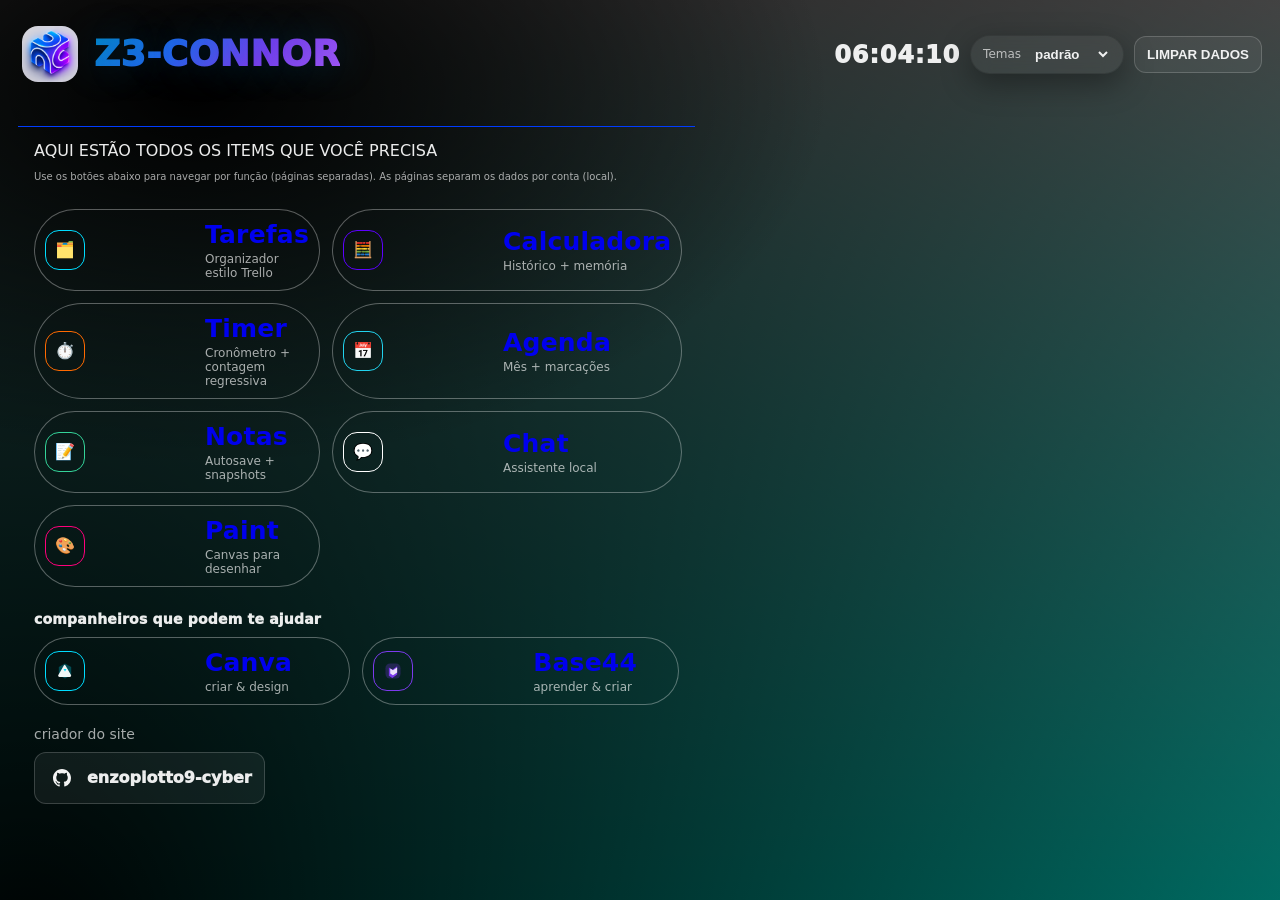
==== blackbox-dashboard-app/index.html @ d849d8f1 "foi adicionado uma logo mais que sera alterada e vai ser adicionado animações" ====
<!DOCTYPE html
<html lang="pt-BR">
  <head>
    <meta charset="UTF-8" />
    <meta name="viewport" content="width=device-width, initial-scale=1.0" />
    <meta name="color-scheme" content="dark light" />
<title>Z3-CONNOR</title>
    <style>
      :root{
        --bg0:#070A12;
        --bg1:#0B1630;
        --text: rgba(255, 255, 255, 0.92);
        --muted: rgba(255, 255, 255, 0.65);
        --shadow: 0 18px 60px rgba(0,0,0,.55);
        --shadow2: 0 10px 30px rgba(0,0,0,.35);
        --radius:1px;
        --stroke: rgba(0, 0, 0, 0.14);
        --stroke2: rgba(255, 0, 0, 0.22);
        --good:#34d399;
        --warn:#fbbf24;
        --mono: ui-monospace, SFMono-Regular, Menlo, Monaco, Consolas, "Liberation Mono", "Courier New", monospace;
        --sans: ui-sans-serif, system-ui, -apple-system, Segoe UI, Roboto, Ubuntu, Cantarell, Noto Sans, Helvetica, Arial, "Apple Color Emoji","Segoe UI Emoji";
      }
      *{box-sizing:border-box}
      html,body{height:100%}
      body{
        margin:0;
        font-family: var(--sans);
        color: var(--text);
        background:
          radial-gradient(1200px 700px at 20% 10%, rgba(0, 8, 255, 0.515), transparent 60%),
          radial-gradient(900px 600px at 85% 20%, rgba(255, 255, 255, 0.106), transparent 55%),
          radial-gradient(700px 500px at 70% 90%, rgba(51, 51, 51, 0.065), transparent 60%),
          linear-gradient(180deg, var(--bg0), var(--bg1));
        overflow-x:hidden;
      }
      body[data-theme="aurora"]{
        background:
          radial-gradient(1100px 650px at 15% 10%, rgb(0, 0, 0), transparent 58%),
          radial-gradient(900px 540px at 90% 18%, rgba(0, 0, 0, 0), transparent 55%),
          radial-gradient(3000px 4000px at 2% 110%, rgb(0, 0, 0), transparent 100%),
          linear-gradient(180deg, rgba(32, 32, 32, 0.529), rgb(0, 255, 234));
      }
      body[data-theme="sunset"]{
        background:
          radial-gradient(1100px 650px at 18% 12%, rgba(69, 43, 25, 0), transparent 58%),
          radial-gradient(900px 540px at 88% 22%, rgba(124, 58, 237, 0), transparent 55%),
          radial-gradient(700px 460px at 60% 88%, rgba(0, 221, 255, 0), transparent 62%),
          linear-gradient(180deg, #00a2ff2c, #000000);
      }
      body[data-theme="midnight"]{
        background:
          radial-gradient(1100px 650px at 25% 8%, rgba(255, 179, 0, 0), transparent 58%),
          radial-gradient(900px 540px at 85% 20%, rgba(153, 0, 255, 0), transparent 55%),
          radial-gradient(700px 460px at 65% 88%, rgba(0, 255, 136, 0), transparent 62%),
          linear-gradient(180deg, #000000, #7700ff5c);
      }
      body[data-theme="mono"]{
        background:
          radial-gradient(1100px 650px at 15% 10%, rgba(255,255,255,.10), transparent 58%),
          radial-gradient(900px 540px at 90% 18%, rgba(255,255,255,.08), transparent 55%),
          radial-gradient(700px 460px at 70% 90%, rgba(255,255,255,.06), transparent 62%),
          linear-gradient(180deg, #05060A, #0A0B12);
      }

      .app{min-height:100vh;padding:22px 18px 40px}
      .topbar{max-width:1980px;margin:0 auto 16px;display:flex;align-items:center;justify-content:space-between;gap:14px}
.brand{display:flex;align-items:center;gap:12px}
      .logo{
        width:64px;height:64px;border-radius:20px;
        position:relative;overflow:hidden;
        background: rgba(255,255,255,0.06);
        border:1.5px solid rgba(56,189,248,0.3);
        box-shadow: 0 0 40px rgba(2,132,199,0.3), 0 0 80px rgba(124,58,237,0.15), inset 0 0 20px rgba(56,189,248,0.1);
        transform: translateZ(0);
        display:flex;
        align-items:center;
        justify-content:center;
        animation: logoPulse 4s ease-in-out infinite;
      }
      @keyframes logoPulse{
        0%,100%{box-shadow: 0 0 40px rgba(2,132,199,0.3), 0 0 80px rgba(124,58,237,0.15), inset 0 0 20px rgba(56,189,248,0.1);}
        50%{box-shadow: 0 0 60px rgba(2,132,199,0.5), 0 0 100px rgba(124,58,237,0.25), inset 0 0 30px rgba(56,189,248,0.15);}
      }

      .logo svg{display:block;}
.logo:after{display:none;}
      @keyframes spinGlow{to{transform:rotate(372deg)}}

      .brand h1{
        margin:0;
        font-size:36px;
        line-height:1.1;
        letter-spacing:.5px;
        font-weight:950;
        background:linear-gradient(135deg, #0284c7, #2563eb, #7c3aed, #a855f7);
        -webkit-background-clip:text;
        background-clip:text;
        color:transparent;
        text-shadow:0 0 40px rgba(2,132,199,0.3);
        animation: titleGlow 4s ease-in-out infinite;
      }
      @keyframes titleGlow{
        0%,100%{filter:drop-shadow(0 0 8px rgba(2,132,199,0.3));}
        50%{filter:drop-shadow(0 0 16px rgba(124,58,237,0.5));}
      }
      .brand p{margin:2px 0 0;font-size:16px;color:var(--muted);font-weight:500;letter-spacing:.3px}


      .controls{display:flex;gap:10px;align-items:center;flex-wrap:wrap;justify-content:flex-end}
      .pill{border:1px solid var(--stroke);background:rgba(255, 255, 255, 0.05);border-radius:999px;padding:10px 12px;box-shadow:var(--shadow2);backdrop-filter:blur(10px);display:flex;gap:10px;align-items:center}
      .pill label{font-size:12px;color:var(--muted)}
      select{background:transparent;border:none;color:var(--text);outline:none;font-weight:650}
      option{background:#0b0d16}

      .navGrid{max-width:121280px;margin:0 auto;display:grid;grid-template-columns:1.1fr .9fr;gap:14px}
      @media (max-width:980px){.navGrid{grid-template-columns:1fr}}

      .card{border-radius:var(--radius);background:transparent;border:none;box-shadow:none;backdrop-filter:none;overflow:hidden}
      .card .hd{padding:14px 300px 10px;border-bottom:1px solid rgb(0, 60, 255);background:transparent}
      .card .hd h2{margin:0;font-size:30px;letter-spacing:.25px;text-transform:uppercase;color:rgb(255, 255, 255);line-height:1}
#deviceClock{display:inline-block;transform:translateY(1px);font-size:24px;font-weight:1000;letter-spacing:.8px;}


#topbarRightClock{margin-left:auto;display:flex;align-items:center;gap:10px}

      .card .bd{padding:14px 16px 16px}

      .welcome{display:flex;flex-direction:column;gap:10px}
      .hero{
        font-size:28px;font-weight:950;letter-spacing:.2px;
        background:linear-gradient(135deg, rgb(4, 0, 255), rgba(34,211,238,.95), rgba(249,115,22,.85));
        -webkit-background-clip:text;background-clip:text;color:transparent;
        animation:floaty 6s ease-in-out infinite;
      }
      @keyframes floaty{0%,100%{transform:translateY(0)}50%{transform:translateY(-6px)}}

      .quickLinks{display:grid;grid-template-columns:repeat(2,1fr);gap:12px}
      @media (max-width:560px){.quickLinks{grid-template-columns:1fr}}
      .linkBtn{
        text-decoration:none;
        border-radius:100px;
        border:1px solid rgba(255, 255, 255, 0.329);
        background:linear-gradient(180deg, rgba(255, 255, 255, 0), rgba(255, 255, 255, 0));
        padding:10px 10px;
        display:flex;gap:120px;align-items:center;
        box-shadow:0 12px 40px rgba(0, 0, 0, 0);
      }
      /* Garante tamanho do bloco do ícone em todos os botões */
      .linkBtn .ico{
        width:40px;
        height:40px;
        border-radius:14px;
        display:flex;
        align-items:center;
        justify-content:center;
        flex:0 0 40px;
      }


      .linkBtn:nth-child(2){animation-delay:.05s}
      .linkBtn:nth-child(3){animation-delay:.10s}
      .linkBtn:nth-child(4){animation-delay:.15s}
      @keyframes enterUp{from{opacity:0;transform:translateY(8px)}to{opacity:1;transform:translateY(0)}}
      .linkBtn:hover{transform:translateY(-2px);border-color:rgb(0, 6, 255);background:rgba(0, 38, 255, 0.03)}
      .ico{width:40px;height:40px;border-radius:14px;border:1px solid rgba(255, 0, 0, 0);display:flex;align-items:center;justify-content:center;position:relative;overflow:hidden}
      .ico:after{content:"";position:absolute;inset:-40%;background:radial-gradient(circle at 60% 60%, rgba(255, 0, 0, 0), transparent 55%);transform:rotate(15deg)}
      .linkTxt{display:flex;flex-direction:column;gap:3px;position:relative}
      .linkTxt b{font-size:25px;letter-spacing:.2px}
      .linkTxt span{font-size:12px;color:var(--muted)}

      .userBox{display:flex;flex-direction:column;gap:10px}
      .row{display:flex;gap:10px;align-items:center;flex-wrap:wrap}
      input[type="text"], input[type="password"]{
        width:100%;max-width:340px;background:rgba(255, 0, 0, 0);border:1px solid rgb(255, 255, 255);border-radius:12px;padding:10px;color:var(--text);outline:none
      }
      .btn{cursor:pointer;border:1px solid rgba(255, 255, 255, 0.18);background:rgba(255,255,255,.06);color:var(--text);padding:10px 12px;border-radius:12px;font-weight:900;transition:transform .12s ease, background .2s ease, border-color .2s ease;user-select:none}
      .btn:hover{transform:translateY(-1px);border-color:rgb(255, 0, 0);background:rgba(255, 0, 0, 0.1)}
      .btn:active{transform:translateY(0) scale(.99)}

      .toast{position:fixed;right:18px;bottom:18px;padding:12px 14px;background:rgba(255, 255, 255, 0.55);border:1px solid rgba(255,255,255,.18);border-radius:14px;box-shadow:var(--shadow);backdrop-filter:blur(10px);color:var(--text);transform:translateY(12px);opacity:0;pointer-events:none;transition:opacity .2s ease, transform .2s ease;max-width:360px}
      .toast.show{opacity:1;transform:translateY(0)}
    </style>
  </head>
  <body>
    <div class="app">
        <div class="topbar">
          <div class="brand">
            <div class="logo" aria-hidden="true" style="overflow:visible;background:transparent;border:none;box-shadow:none;animation:none">
<img
src="./logo.png"
  alt="Logo"
  style="width:56px;height:56px;object-fit:contain;display:block;border-radius:16px"
/>
            </div>

          <div>
<h1>Z3-CONNOR</h1>
          </div>
        </div>
      <div class="controls" id="topbarRight">
            <div id="topbarRightClock" aria-label="Relógio do dispositivo">
              <span id="deviceClock">00:00:00</span>


            </div>
          <div class="pill">
            <label for="themeSel">Temas</label>
            <select id="themeSel" aria-label="Tema de fundo">

              <option value="aurora">padrão</option>
              <option value="sunset">dark</option>
              <option value="midnight">gotancity</option>
              <option value="mono">Mono</option>
            </select>
          </div>
          <button class="btn" id="btnResetAll" title="Limpa seus dados locais">LIMPAR DADOS</button>
        </div>
      </div>

      <div class="navGrid">
          <div class="card">
          <div class="hd"><h2></h2></div>
          <div class="bd welcome">

            <div class="head">AQUI ESTÃO TODOS OS ITEMS QUE VOCÊ PRECISA</div>
            <div style="color:var(--muted);font-size:10px;line-height:1.45">
              Use os botões abaixo para navegar por função (páginas separadas). As páginas separam os dados por conta (local).
            </div>
            <div class="quickLinks" style="margin-top:14px">
              <a class="linkBtn" href="./_pages/tarefas.html">
                <div class="ico" style="background:rgba(0, 221, 255, 0);border-color:rgb(0, 221, 255)">🗂️</div>
                <div class="linkTxt"><b>Tarefas</b><span>Organizador estilo Trello</span></div>
              </a>
              <a class="linkBtn" href="./_pages/calculadora.html">
                <div class="ico" style="background:rgba(124, 58, 237, 0);border-color:rgb(93, 0, 255)">🧮</div>
                <div class="linkTxt"><b>Calculadora</b><span>Histórico + memória</span></div>
              </a>
              <a class="linkBtn" href="./_pages/timer.html">
                <div class="ico" style="background:rgba(255, 106, 0, 0);border-color:rgb(255, 106, 0)">⏱️</div>
                <div class="linkTxt"><b>Timer</b><span>Cronômetro + contagem regressiva</span></div>
              </a>
              <a class="linkBtn" href="./_pages/agenda.html">
                <div class="ico" style="background:rgba(34, 211, 238, 0);border-color:rgb(34, 211, 238)">📅</div>
                <div class="linkTxt"><b>Agenda</b><span>Mês + marcações</span></div>
              </a>
              <a class="linkBtn" href="./_pages/notas.html">
                <div class="ico" style="background:rgba(52, 211, 153, 0);border-color:rgb(52, 211, 153)">📝</div>
                <div class="linkTxt"><b>Notas</b><span>Autosave + snapshots</span></div>
              </a>
              <a class="linkBtn" href="./_pages/chatbot.html">
                <div class="ico" style="background:rgba(255, 255, 255, 0);border-color:rgb(255, 255, 255)">💬</div>
                <div class="linkTxt"><b>Chat</b><span>Assistente local</span></div>
              </a>
              <a class="linkBtn" href="./_pages/paint.html">
                <div class="ico" style="background:rgba(255, 255, 255, 0);border-color:rgb(255, 0, 123)">🎨</div>
                <div class="linkTxt"><b>Paint</b><span>Canvas para desenhar</span></div>
              </a>
            </div>

            <div style="margin-top:14px">
              <div style="font-size:14px;font-weight:950;letter-spacing:.2px;margin:0 0 10px;">companheiros que podem te ajudar</div>
              <div class="quickLinks" style="margin-top:0">
                <a class="linkBtn" href="https://www.canva.com/" target="_blank" rel="noopener noreferrer">
                  <div class="ico" style="border-color:rgb(0, 221, 255)">
                    <svg viewBox="0 0 64 64" width="22" height="22" xmlns="http://www.w3.org/2000/svg" aria-hidden="true">
                      <path fill="rgba(0, 221, 255, 1)" d="M14 20l18-10 18 10v24L32 54 14 44V20z" opacity=".28"/>
                      <path fill="rgba(255,255,255,.95)" d="M32 14c-1.4 0-2.7.7-3.4 1.9l-16 27.7c-.7 1.2-.7 2.7 0 3.9.7 1.2 2 1.9 3.4 1.9h30c1.4 0 2.7-.7 3.4-1.9.7-1.2.7-2.7 0-3.9l-16-27.7c-.7-1.2-2-1.9-3.4-1.9z"/>
                      <path fill="rgba(0, 221, 255, 1)" d="M27.5 26.5h9l-4.5 7.2-4.5-7.2z"/>
                    </svg>
                  </div>
                  <div class="linkTxt"><b>Canva</b><span>criar & design</span></div>
                </a>

                <a class="linkBtn" href="https://base44.com/lp-pt?utm_source=google&utm_medium=cpc&utm_campaign=yt_base44_acq_br_pt_dt_intent_app-building_free_08-25^caf_app&experiment_id=^c5^^&gad_source=2&gad_campaignid=22895940127&gclid=Cj0KCQjwlLDQBhDjARIsAPlIefGYE0AvlxeYdsOg3mU6GVB8yCQOqizPs7P76o2G0hx8Fe546WVLC3EaAiAgEALw_wcB" target="_blank" rel="noopener noreferrer">
                  <div class="ico" style="border-color:rgb(124, 58, 237)">
                    <svg viewBox="0 0 64 64" width="22" height="22" xmlns="http://www.w3.org/2000/svg" aria-hidden="true">
                      <rect x="10" y="10" width="44" height="44" rx="14" fill="rgba(124,58,237,.25)"/>
                      <path fill="rgba(124, 58, 237, 1)" d="M20 42V22l10 6 14-10v24l-14 10-10-6z"/>
                      <path fill="rgba(255,255,255,.95)" d="M24 25v14l8 5 12-8V22l-12 8-8-5z" opacity=".9"/>
                    </svg>
                  </div>
                  <div class="linkTxt"><b>Base44</b><span>aprender & criar</span></div>
                </a>
              </div>
            </div>
          <div style="margin-top:1px"></div>
          <div style="color:var(--muted);font-size:14px;">criador do site</div>
            <div style="margin-top:0px;display:flex;align-items:center;gap:12px;flex-wrap:wrap;">
              <a class="btn" style="display:flex;align-items:center;gap:10px;text-decoration:none" href="https://github.com/enzopiotto9-cyber" target="_blank" rel="noopener noreferrer" aria-label="Visitar GitHub">
                <span style="display:inline-flex;align-items:center;justify-content:center;width:30px;height:30px;">
                  <svg viewBox="0 0 16 16" width="18" height="18" xmlns="http://www.w3.org/2000/svg" aria-hidden="true">
                    <path fill="rgba(255,255,255,.95)" d="M8 0C3.58 0 0 3.58 0 8c0 3.54 2.29 6.53 5.47 7.59.4.07.55-.17.55-.38 0-.19-.01-.82-.01-1.49-2.01.37-2.53-.49-2.69-.94-.09-.23-.48-.94-.82-1.13-.28-.15-.68-.52-.01-.53.63-.01 1.08.58 1.23.82.72 1.21 1.87.87 2.33.66.07-.52.28-.87.51-1.07-1.78-.2-3.64-.89-3.64-3.95 0-.87.31-1.59.82-2.15-.08-.2-.36-1.02.08-2.12 0 0 .67-.21 2.2.82.64-.18 1.32-.27 2-.27.68 0 1.36.09 2 .27 1.53-1.04 2.2-.82 2.2-.82.44 1.1.16 1.92.08 2.12.51.56.82 1.27.82 2.15 0 3.07-1.87 3.75-3.65 3.95.29.25.54.73.54 1.48 0 1.07-.01 1.93-.01 2.2 0 .21.15.46.55.38A8.012 8.012 0 0 0 16 8c0-4.42-3.58-8-8-8z"/>
                  </svg>
                </span>
                <span style="font-weight:950;">enzopiotto9-cyber</span>
              </a>
            </div>
          </div>
        </div>

        <!-- Removido: Conta (Privacidade) -->

      </div>



    </div>


    <div class="toast" id="toast"></div>

    <script>
      const $ = (sel, root=document) => root.querySelector(sel);
      const toastEl = $('#toast');
      function toast(msg, ms=1800){
        if(!toastEl) return;
        toastEl.textContent = msg;
        toastEl.classList.add('show');
        clearTimeout(toastEl._t);
        toastEl._t = setTimeout(()=>toastEl.classList.remove('show'), ms);
      }


      // existing app scripts

      const themeSel = $('#themeSel');
      function applyTheme(theme){
        document.body.dataset.theme = theme;
        try{ localStorage.setItem('bb_theme', theme); }catch{}
      }
      (function initTheme(){
        let t = 'aurora';
        try{ t = localStorage.getItem('bb_theme') || 'aurora'; }catch{}
        if(themeSel) themeSel.value = t;
        applyTheme(t);
      })();
      themeSel?.addEventListener('change', (e)=> applyTheme(e.target.value));

      // Removido: lógica de Conta (Privacidade)

      // Device clock (HH:MM:SS) - atualiza pelo relógio do dispositivo
      const deviceClockEl = $('#deviceClock');

      function pad2(n){return String(n).padStart(2,'0')}

      function renderDeviceClock(){
        if(!deviceClockEl) return;
        const d = new Date();
        const h = d.getHours();
        const m = d.getMinutes();
        const s = d.getSeconds();
        deviceClockEl.textContent = `${pad2(h)}:${pad2(m)}:${pad2(s)}`;
      }
      renderDeviceClock();
      setInterval(renderDeviceClock, 1000);

      // Reset all (mantido)
      $('#btnResetAll')?.addEventListener('click', ()=>{

        const ok = confirm('Resetar dados locais?');
        if(!ok) return;
        Object.keys(localStorage).forEach(k=>{
          if(k.startsWith('bb_')){
            try{ localStorage.removeItem(k);}catch{}
          }
        });
        toast('Reset completo.');
        setTimeout(()=>location.reload(), 700);
      });
    </script>
  </body>
</html>
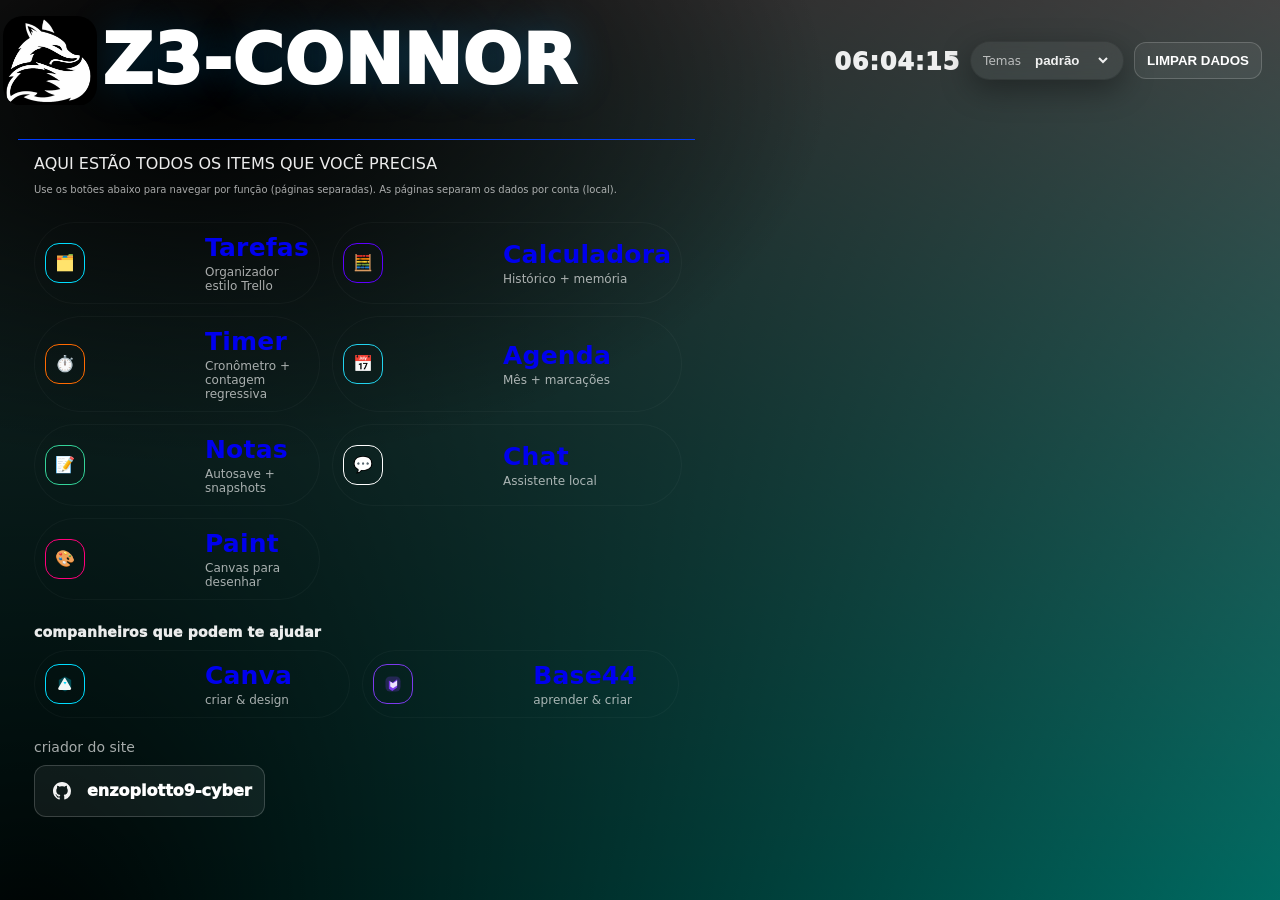
==== commit 17d2b3a9: "alterei o nome do site e a logo , tambem mudei algusmas coisas extras" ====
--- a/blackbox-dashboard-app/index.html
+++ b/blackbox-dashboard-app/index.html
@@ -64,8 +64,15 @@
       }
 
       .app{min-height:100vh;padding:22px 18px 40px}
-      .topbar{max-width:1980px;margin:0 auto 16px;display:flex;align-items:center;justify-content:space-between;gap:14px}
-.brand{display:flex;align-items:center;gap:12px}
+      .topbar{max-width:1980px;margin:0 auto 16px;display:grid;grid-template-columns:1fr auto 1fr;align-items:center;gap:14px}
+      .topbar > .brand{grid-column:1;justify-self:start}
+
+      .topbar > .controls{grid-column:3;justify-self:end}
+
+
+
+      .brand{display:flex;align-items:center;gap:20px}
+
       .logo{
         width:64px;height:64px;border-radius:20px;
         position:relative;overflow:hidden;
@@ -88,21 +95,31 @@
       @keyframes spinGlow{to{transform:rotate(372deg)}}
 
       .brand h1{
+        justify-self:center;
         margin:0;
-        font-size:36px;
+
+        /* cor sólida (troque #ffcc00 pelo valor desejado) */
+        background:none;
+        -webkit-background-clip: initial;
+        background-clip: initial;
+        color:#ff0000;
+
+        font-size:70px;
+
         line-height:1.1;
         letter-spacing:.5px;
         font-weight:950;
-        background:linear-gradient(135deg, #0284c7, #2563eb, #7c3aed, #a855f7);
-        -webkit-background-clip:text;
-        background-clip:text;
-        color:transparent;
-        text-shadow:0 0 40px rgba(2,132,199,0.3);
+
+        -webkit-background-clip: initial;
+        background-clip: initial;
+        color:#ffffff;
+
+        text-shadow:0 0 40px rgba(0, 170, 255, 0.254);
         animation: titleGlow 4s ease-in-out infinite;
       }
       @keyframes titleGlow{
-        0%,100%{filter:drop-shadow(0 0 8px rgba(2,132,199,0.3));}
-        50%{filter:drop-shadow(0 0 16px rgba(124,58,237,0.5));}
+        0%,100%{filter:drop-shadow(0 0 8px rgb(146, 146, 146));}
+        50%{filter:drop-shadow(0 0 16px rgba(0, 0, 0, 0.683));}
       }
       .brand p{margin:2px 0 0;font-size:16px;color:var(--muted);font-weight:500;letter-spacing:.3px}
 
@@ -140,7 +157,7 @@
       .linkBtn{
         text-decoration:none;
         border-radius:100px;
-        border:1px solid rgba(255, 255, 255, 0.329);
+        border:1px solid rgba(255, 255, 255, 0.035);
         background:linear-gradient(180deg, rgba(255, 255, 255, 0), rgba(255, 255, 255, 0));
         padding:10px 10px;
         display:flex;gap:120px;align-items:center;
@@ -174,7 +191,8 @@
       input[type="text"], input[type="password"]{
         width:100%;max-width:340px;background:rgba(255, 0, 0, 0);border:1px solid rgb(255, 255, 255);border-radius:12px;padding:10px;color:var(--text);outline:none
       }
-      .btn{cursor:pointer;border:1px solid rgba(255, 255, 255, 0.18);background:rgba(255,255,255,.06);color:var(--text);padding:10px 12px;border-radius:12px;font-weight:900;transition:transform .12s ease, background .2s ease, border-color .2s ease;user-select:none}
+      .btn{cursor:pointer;border:1px solid rgba(255, 255, 255, 0.18);background:rgba(255,255,255,.06);color:#ffffff;padding:10px 12px;border-radius:12px;font-weight:900;transition:transform .12s ease, background .2s ease, border-color .2s ease;user-select:none}
+
       .btn:hover{transform:translateY(-1px);border-color:rgb(255, 0, 0);background:rgba(255, 0, 0, 0.1)}
       .btn:active{transform:translateY(0) scale(.99)}
 
@@ -185,16 +203,20 @@
   <body>
     <div class="app">
         <div class="topbar">
-          <div class="brand">
-            <div class="logo" aria-hidden="true" style="overflow:visible;background:transparent;border:none;box-shadow:none;animation:none">
+          <div class="brand" style="justify-content:center;">
+
+            <div class="logo" aria-hidden="true" style="overflow:visible;background:transparent;border:none;box-shadow:none;animation:none;flex:0 0 auto;display:flex;align-items:center;justify-content:center">
+
+
+
+
 <img
-src="./logo.png"
+src="./logo2.jpg"
   alt="Logo"
-  style="width:56px;height:56px;object-fit:contain;display:block;border-radius:16px"
+  style="width:100px;height:90px;object-fit:contain;display:block;border-radius:20px"
 />
             </div>
-
-          <div>
+<div>
 <h1>Z3-CONNOR</h1>
           </div>
         </div>
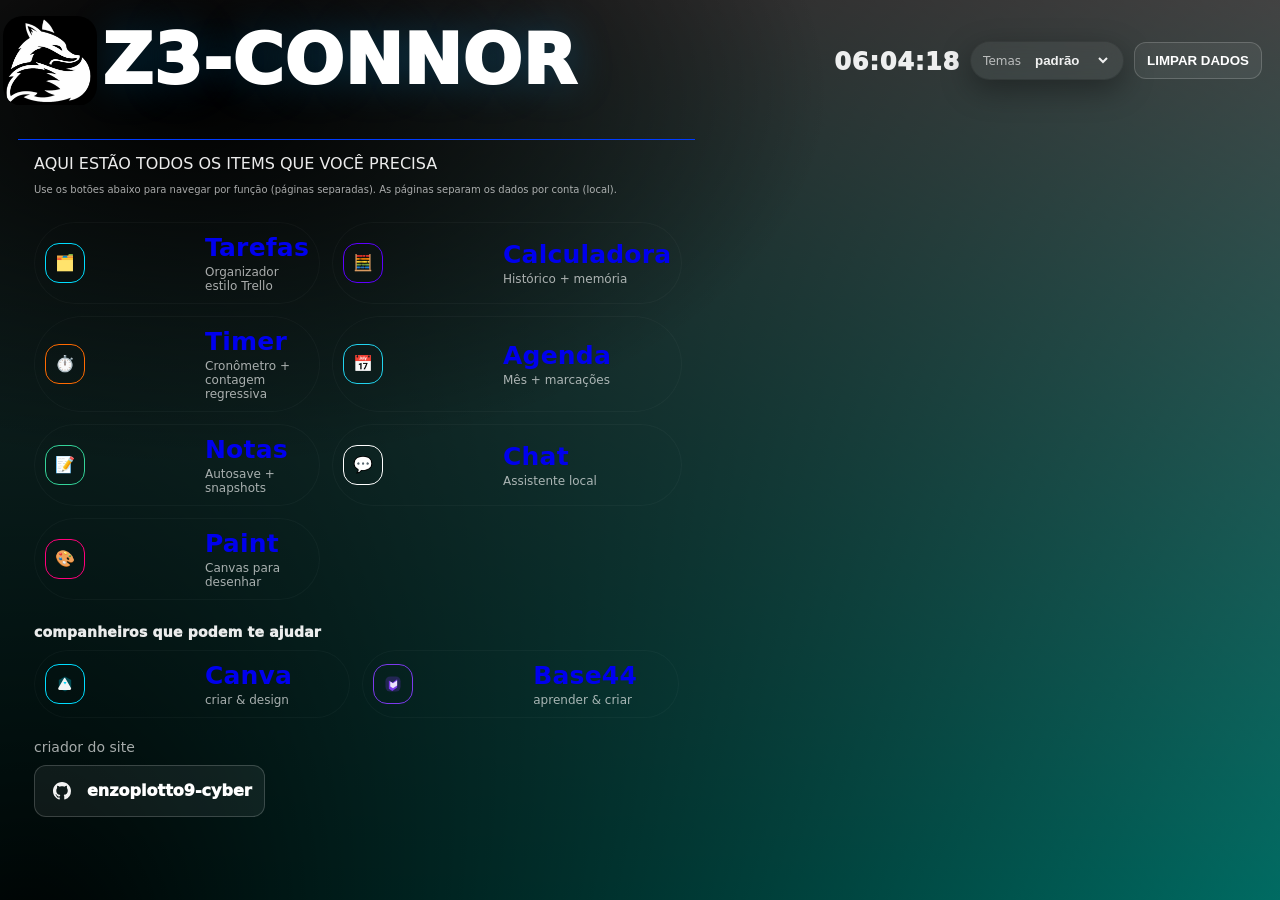
==== commit d7422d43: "mudanças do site e das paginas" ====
--- a/blackbox-dashboard-app/index.html
+++ b/blackbox-dashboard-app/index.html
@@ -15,7 +15,7 @@
         --shadow2: 0 10px 30px rgba(0,0,0,.35);
         --radius:1px;
         --stroke: rgba(0, 0, 0, 0.14);
-        --stroke2: rgba(255, 0, 0, 0.22);
+        --stroke2: rgb(255, 0, 0);
         --good:#34d399;
         --warn:#fbbf24;
         --mono: ui-monospace, SFMono-Regular, Menlo, Monaco, Consolas, "Liberation Mono", "Courier New", monospace;
@@ -63,7 +63,15 @@
           linear-gradient(180deg, #05060A, #0A0B12);
       }
 
-      .app{min-height:100vh;padding:22px 18px 40px}
+      .app{min-height:100vh;padding:22px 18px 40px;position:relative}
+      .siteDesign{
+        width:100%;
+        max-width:1210px;
+        display:block;
+        margin:0 auto 14px;
+        border-radius:16px;
+        box-shadow: 0 18px 60px rgba(0,0,0,.25);
+      }
       .topbar{max-width:1980px;margin:0 auto 16px;display:grid;grid-template-columns:1fr auto 1fr;align-items:center;gap:14px}
       .topbar > .brand{grid-column:1;justify-self:start}
 
@@ -179,7 +187,21 @@
       .linkBtn:nth-child(3){animation-delay:.10s}
       .linkBtn:nth-child(4){animation-delay:.15s}
       @keyframes enterUp{from{opacity:0;transform:translateY(8px)}to{opacity:1;transform:translateY(0)}}
-      .linkBtn:hover{transform:translateY(-2px);border-color:rgb(0, 6, 255);background:rgba(0, 38, 255, 0.03)}
+      .linkBtn{
+        transform: translateZ(0);
+        transition: transform .16s ease, border-color .2s ease, background .2s ease, box-shadow .2s ease;
+        transform-origin: center;
+      }
+      .linkBtn:hover{
+        transform: translateY(-2px) scale(1.06);
+        border-color:rgb(0, 6, 255);
+        background:rgba(0, 38, 255, 0.03);
+        box-shadow: 0 18px 60px rgba(0, 6, 255, 0.12);
+      }
+      .linkBtn:focus-visible{
+        outline: 2px solid rgba(0, 221, 255, 0.85);
+        outline-offset: 4px;
+      }
       .ico{width:40px;height:40px;border-radius:14px;border:1px solid rgba(255, 0, 0, 0);display:flex;align-items:center;justify-content:center;position:relative;overflow:hidden}
       .ico:after{content:"";position:absolute;inset:-40%;background:radial-gradient(circle at 60% 60%, rgba(255, 0, 0, 0), transparent 55%);transform:rotate(15deg)}
       .linkTxt{display:flex;flex-direction:column;gap:3px;position:relative}
@@ -202,6 +224,8 @@
   </head>
   <body>
     <div class="app">
+      <img
+      />
         <div class="topbar">
           <div class="brand" style="justify-content:center;">
 
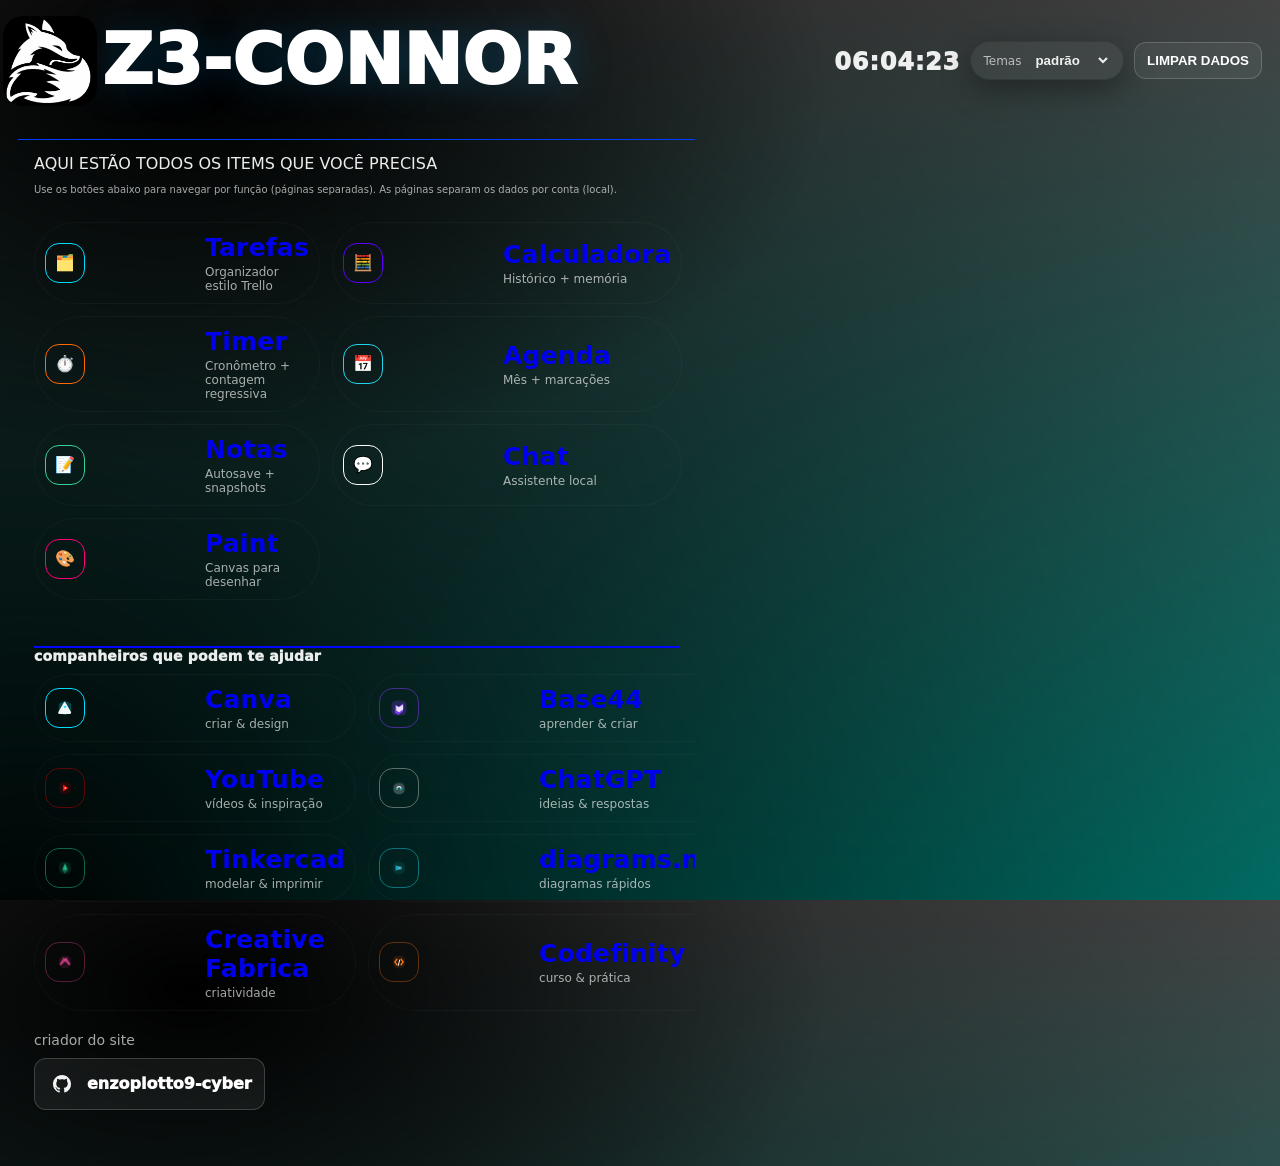
==== commit 3f0ee230: "adiçionei sites de outras empresas para ajudar os usuarios" ====
--- a/blackbox-dashboard-app/index.html
+++ b/blackbox-dashboard-app/index.html
@@ -85,7 +85,7 @@
         width:64px;height:64px;border-radius:20px;
         position:relative;overflow:hidden;
         background: rgba(255,255,255,0.06);
-        border:1.5px solid rgba(56,189,248,0.3);
+        border:1.5px solid rgba(248, 56, 56, 0.3);
         box-shadow: 0 0 40px rgba(2,132,199,0.3), 0 0 80px rgba(124,58,237,0.15), inset 0 0 20px rgba(56,189,248,0.1);
         transform: translateZ(0);
         display:flex;
@@ -305,8 +305,12 @@
             </div>
 
             <div style="margin-top:14px">
-              <div style="font-size:14px;font-weight:950;letter-spacing:.2px;margin:0 0 10px;">companheiros que podem te ajudar</div>
+<div style="font-size:14px;font-weight:950;letter-spacing:.2px;margin:0 0 10px;">
+<span style="display:block;border-bottom:2px solid rgb(0, 6, 255);padding-bottom:6px;">&nbsp;</span>
+<div class="head" style="margin:0;">companheiros que podem te ajudar</div>
+              </div>
               <div class="quickLinks" style="margin-top:0">
+
                 <a class="linkBtn" href="https://www.canva.com/" target="_blank" rel="noopener noreferrer">
                   <div class="ico" style="border-color:rgb(0, 221, 255)">
                     <svg viewBox="0 0 64 64" width="22" height="22" xmlns="http://www.w3.org/2000/svg" aria-hidden="true">
@@ -318,8 +322,8 @@
                   <div class="linkTxt"><b>Canva</b><span>criar & design</span></div>
                 </a>
 
-                <a class="linkBtn" href="https://base44.com/lp-pt?utm_source=google&utm_medium=cpc&utm_campaign=yt_base44_acq_br_pt_dt_intent_app-building_free_08-25^caf_app&experiment_id=^c5^^&gad_source=2&gad_campaignid=22895940127&gclid=Cj0KCQjwlLDQBhDjARIsAPlIefGYE0AvlxeYdsOg3mU6GVB8yCQOqizPs7P76o2G0hx8Fe546WVLC3EaAiAgEALw_wcB" target="_blank" rel="noopener noreferrer">
-                  <div class="ico" style="border-color:rgb(124, 58, 237)">
+                <a class="linkBtn" href="https://base44.com/" target="_blank" rel="noopener noreferrer">
+                  <div class="ico" style="border-color:rgba(124,58,237,.55)">
                     <svg viewBox="0 0 64 64" width="22" height="22" xmlns="http://www.w3.org/2000/svg" aria-hidden="true">
                       <rect x="10" y="10" width="44" height="44" rx="14" fill="rgba(124,58,237,.25)"/>
                       <path fill="rgba(124, 58, 237, 1)" d="M20 42V22l10 6 14-10v24l-14 10-10-6z"/>
@@ -328,6 +332,76 @@
                   </div>
                   <div class="linkTxt"><b>Base44</b><span>aprender & criar</span></div>
                 </a>
+
+                <a class="linkBtn" href="https://www.youtube.com/" target="_blank" rel="noopener noreferrer">
+                  <div class="ico" style="border-color:rgba(255,0,0,.35)">
+                    <svg viewBox="0 0 64 64" width="22" height="22" xmlns="http://www.w3.org/2000/svg" aria-hidden="true">
+                      <rect x="14" y="14" width="36" height="36" rx="14" fill="rgba(255,0,0,.12)"/>
+                      <path d="M26 22v20l16-10-16-10z" fill="rgba(255,0,0,1)"/>
+                      <path d="M31 28v8l6-4-6-4z" fill="rgba(255,255,255,.95)" opacity=".9"/>
+                    </svg>
+                  </div>
+                  <div class="linkTxt"><b>YouTube</b><span>vídeos & inspiração</span></div>
+                </a>
+
+                <a class="linkBtn" href="https://chatgpt.com/" target="_blank" rel="noopener noreferrer">
+                  <div class="ico" style="border-color:rgba(255,255,255,.35)">
+                    <svg viewBox="0 0 64 64" width="22" height="22" xmlns="http://www.w3.org/2000/svg" aria-hidden="true">
+                      <rect x="14" y="14" width="36" height="36" rx="14" fill="rgba(255,255,255,.06)"/>
+                      <path d="M32 18c-11 0-16 7-16 16s5 16 16 16 16-7 16-16-5-16-16-16z" fill="rgba(255,255,255,.18)"/>
+                      <path d="M26 31c2-2 3-3 6-3s4 1 6 3" stroke="rgba(255,255,255,.9)" stroke-width="3" fill="none" stroke-linecap="round"/>
+                      <circle cx="26.5" cy="34.5" r="2.8" fill="rgba(34,211,238,.95)"/>
+                      <circle cx="37.5" cy="34.5" r="2.8" fill="rgba(34,211,238,.95)"/>
+                    </svg>
+                  </div>
+                  <div class="linkTxt"><b>ChatGPT</b><span>ideias & respostas</span></div>
+                </a>
+
+                <a class="linkBtn" href="https://www.tinkercad.com/" target="_blank" rel="noopener noreferrer">
+                  <div class="ico" style="border-color:rgba(34,211,153,.45)">
+                    <svg viewBox="0 0 64 64" width="22" height="22" xmlns="http://www.w3.org/2000/svg" aria-hidden="true">
+                      <rect x="14" y="14" width="36" height="36" rx="14" fill="rgba(34,211,153,.10)"/>
+                      <path d="M22 38l10-22 10 22-10 10-10-10z" fill="rgba(34,211,153,1)" opacity=".35"/>
+                      <path d="M26 34l6-14 6 14-6 6-6-6z" fill="rgba(34,211,153,1)" opacity=".75"/>
+                    </svg>
+                  </div>
+                  <div class="linkTxt"><b>Tinkercad</b><span>modelar & imprimir</span></div>
+                </a>
+
+                <a class="linkBtn" href="https://app.diagrams.net/" target="_blank" rel="noopener noreferrer">
+                  <div class="ico" style="border-color:rgba(34,211,238,.45)">
+                    <svg viewBox="0 0 64 64" width="22" height="22" xmlns="http://www.w3.org/2000/svg" aria-hidden="true">
+                      <rect x="14" y="14" width="36" height="36" rx="14" fill="rgba(34,211,238,.10)"/>
+                      <path d="M22 40V24l20 8-20 8z" fill="rgba(34,211,238,1)" opacity=".7"/>
+                      <path d="M30 26h10v12H30z" fill="rgba(255,255,255,.2)"/>
+                    </svg>
+                  </div>
+                  <div class="linkTxt"><b>diagrams.net</b><span>diagramas rápidos</span></div>
+                </a>
+
+                <a class="linkBtn" href="https://studio.creativefabrica.com/" target="_blank" rel="noopener noreferrer">
+                  <div class="ico" style="border-color:rgba(236,72,153,.35)">
+                    <svg viewBox="0 0 64 64" width="22" height="22" xmlns="http://www.w3.org/2000/svg" aria-hidden="true">
+                      <rect x="14" y="14" width="36" height="36" rx="14" fill="rgba(236,72,153,.12)"/>
+                      <path d="M28 18l8 8-16 16-4-4 12-20z" fill="rgba(236,72,153,1)" opacity=".7"/>
+                      <path d="M36 18l-8 8 16 16 4-4-12-20z" fill="rgba(236,72,153,1)" opacity=".7"/>
+                    </svg>
+                  </div>
+                  <div class="linkTxt"><b>Creative Fabrica</b><span>criatividade</span></div>
+                </a>
+
+                <a class="linkBtn" href="https://codefinity.com/" target="_blank" rel="noopener noreferrer">
+                  <div class="ico" style="border-color:rgba(249,115,22,.35)">
+                    <svg viewBox="0 0 64 64" width="22" height="22" xmlns="http://www.w3.org/2000/svg" aria-hidden="true">
+                      <rect x="14" y="14" width="36" height="36" rx="14" fill="rgba(249,115,22,.12)"/>
+                      <path d="M26 40l-6-8 6-8" stroke="rgba(249,115,22,1)" stroke-width="4" stroke-linecap="round" fill="none"/>
+                      <path d="M38 40l6-8-6-8" stroke="rgba(249,115,22,1)" stroke-width="4" stroke-linecap="round" fill="none"/>
+                      <path d="M34 26l-4 16" stroke="rgba(255,255,255,.9)" stroke-width="3" stroke-linecap="round"/>
+                    </svg>
+                  </div>
+                  <div class="linkTxt"><b>Codefinity</b><span>curso & prática</span></div>
+                </a>
+
               </div>
             </div>
           <div style="margin-top:1px"></div>
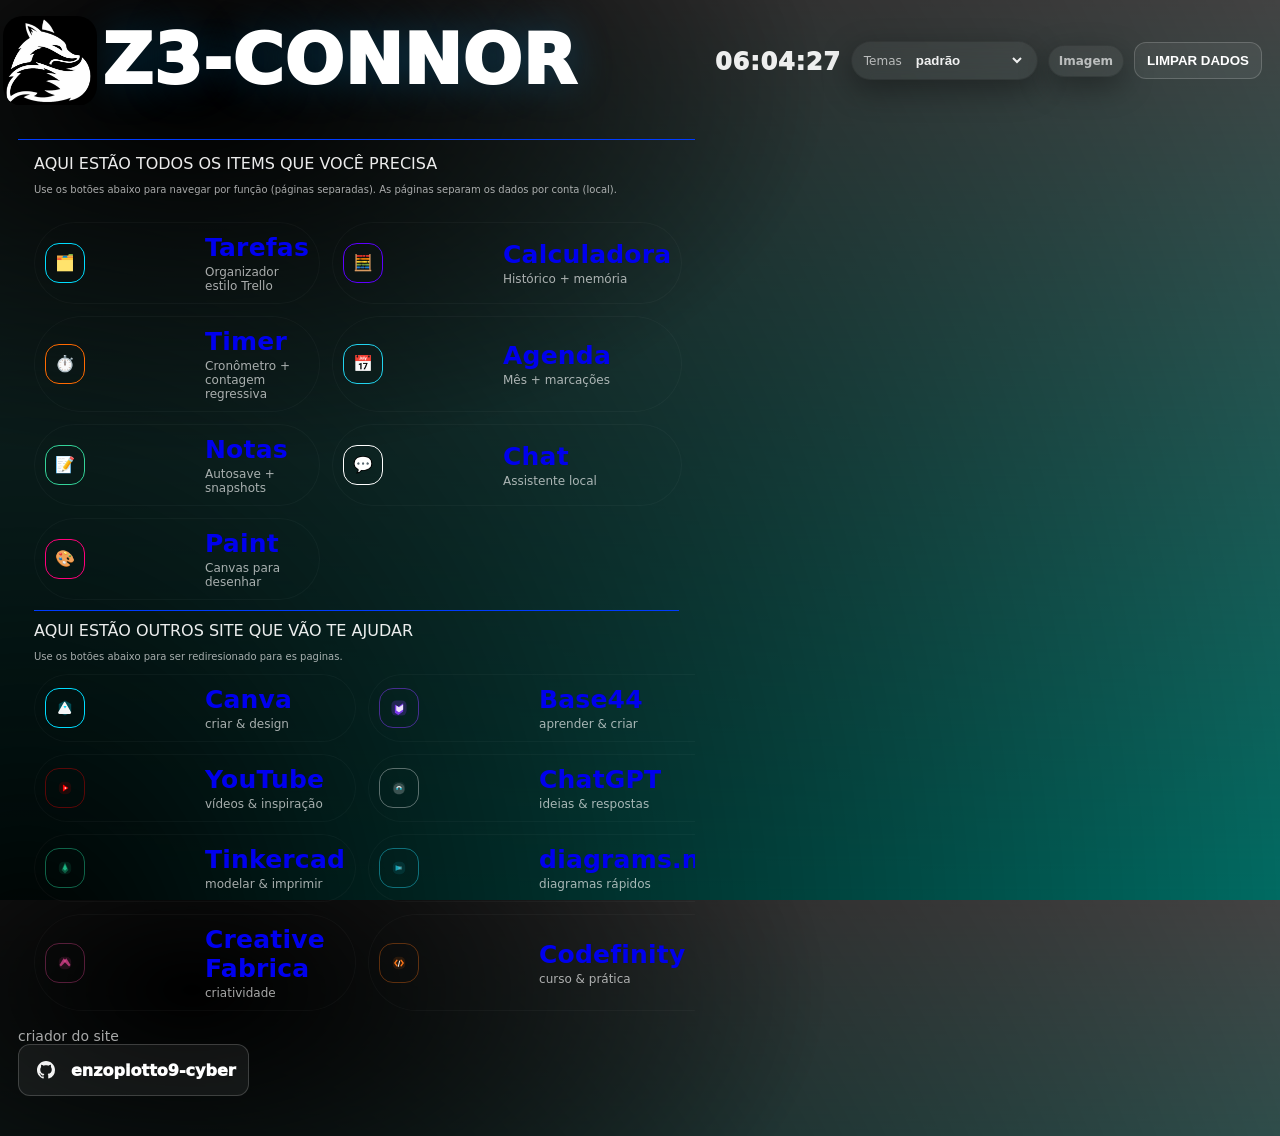
==== commit 08a8e5c5: "adição de animações e da opção meu tema com imagem" ====
--- a/blackbox-dashboard-app/index.html
+++ b/blackbox-dashboard-app/index.html
@@ -1,4 +1,5 @@
 <!DOCTYPE html
+<!-- Z3-CONNOR redesigned UI (glass + animated backgrounds) - preserve theme/clock/reset logic -->
 <html lang="pt-BR">
   <head>
     <meta charset="UTF-8" />
@@ -162,6 +163,15 @@
 
       .quickLinks{display:grid;grid-template-columns:repeat(2,1fr);gap:12px}
       @media (max-width:560px){.quickLinks{grid-template-columns:1fr}}
+
+      /* Visuais: entrada + animação de brilho ao longo do tempo */
+      @keyframes linkPulse{
+        0%,100%{ filter: drop-shadow(0 0 0 rgba(34,211,238,0)); }
+        50%{ filter: drop-shadow(0 0 18px rgba(34,211,238,.26)); }
+      }
+
+
+
       .linkBtn{
         text-decoration:none;
         border-radius:100px;
@@ -193,11 +203,15 @@
         transform-origin: center;
       }
       .linkBtn:hover{
-        transform: translateY(-2px) scale(1.06);
-        border-color:rgb(0, 6, 255);
-        background:rgba(0, 38, 255, 0.03);
-        box-shadow: 0 18px 60px rgba(0, 6, 255, 0.12);
-      }
+        transform: translateY(-4px) scale(1.08);
+        border-color:rgba(34,211,238,.78);
+        background: linear-gradient(180deg, rgba(34,211,238,.16), rgba(124,58,237,.08));
+        box-shadow:
+          0 24px 70px rgba(0, 6, 255, 0.26),
+          0 0 0 1px rgba(34,211,238,.34) inset,
+          0 0 22px rgba(34,211,238,.20);
+      }
+
       .linkBtn:focus-visible{
         outline: 2px solid rgba(0, 221, 255, 0.85);
         outline-offset: 4px;
@@ -258,8 +272,17 @@
               <option value="sunset">dark</option>
               <option value="midnight">gotancity</option>
               <option value="mono">Mono</option>
+              <option value="image">Minha imagem</option>
             </select>
           </div>
+
+          <div class="pill" style="padding:8px 10px;">
+            <label for="themeImage" style="font-size:12px;color:var(--muted);font-weight:700;cursor:pointer;">
+              Imagem
+            </label>
+            <input type="file" id="themeImage" accept="image/*" style="display:none" />
+          </div>
+
           <button class="btn" id="btnResetAll" title="Limpa seus dados locais">LIMPAR DADOS</button>
         </div>
       </div>
@@ -303,12 +326,12 @@
                 <div class="linkTxt"><b>Paint</b><span>Canvas para desenhar</span></div>
               </a>
             </div>
-
-            <div style="margin-top:14px">
-<div style="font-size:14px;font-weight:950;letter-spacing:.2px;margin:0 0 10px;">
-<span style="display:block;border-bottom:2px solid rgb(0, 6, 255);padding-bottom:6px;">&nbsp;</span>
-<div class="head" style="margin:0;">companheiros que podem te ajudar</div>
-              </div>
+            
+            <div class="head" style="border-top:1px solid rgb(0, 60, 255);padding-top:10px;">AQUI ESTÃO OUTROS SITE QUE VÃO TE AJUDAR</div>
+            <div style="color:var(--muted);font-size:10px;line-height:1.45">
+
+              Use os botões abaixo para ser rediresionado para es paginas.
+            </div>
               <div class="quickLinks" style="margin-top:0">
 
                 <a class="linkBtn" href="https://www.canva.com/" target="_blank" rel="noopener noreferrer">
@@ -444,20 +467,68 @@
 
       // existing app scripts
 
+
+
       const themeSel = $('#themeSel');
       function applyTheme(theme){
+        if(theme === 'image') return;
         document.body.dataset.theme = theme;
         try{ localStorage.setItem('bb_theme', theme); }catch{}
       }
+
+      function applyImageTheme(dataUrl){
+        // Guarda como background-image no CSS inline via body.style
+        if(!dataUrl) return;
+        try{ localStorage.setItem('bb_theme_image', dataUrl); }catch{}
+        document.body.style.backgroundImage = `url(${dataUrl})`;
+        document.body.style.backgroundSize = 'cover';
+        document.body.style.backgroundPosition = 'center';
+        document.body.style.backgroundRepeat = 'no-repeat';
+        document.body.style.backgroundAttachment = 'fixed';
+      }
+
       (function initTheme(){
+
         let t = 'aurora';
+
         try{ t = localStorage.getItem('bb_theme') || 'aurora'; }catch{}
         if(themeSel) themeSel.value = t;
         applyTheme(t);
       })();
-      themeSel?.addEventListener('change', (e)=> applyTheme(e.target.value));
+      themeSel?.addEventListener('change', (e)=> {
+        const v = e.target.value;
+        if(v === 'image'){
+          // carrega a última imagem salva, se houver
+          try{
+            const d = localStorage.getItem('bb_theme_image');
+            if(d) applyImageTheme(d);
+          }catch{}
+          return;
+        }
+        // se mudou para tema normal, remove imagem aplicada inline
+        document.body.style.backgroundImage = '';
+        document.body.style.backgroundSize = '';
+        document.body.style.backgroundPosition = '';
+        document.body.style.backgroundRepeat = '';
+        document.body.style.backgroundAttachment = '';
+        applyTheme(v);
+      });
+
+      const themeImageInput = $('#themeImage');
+      themeImageInput?.addEventListener('change', async (e)=>{
+        const file = e.target.files && e.target.files[0];
+        if(!file) return;
+        const reader = new FileReader();
+        reader.onload = ()=>{
+          applyImageTheme(String(reader.result || ''));
+          // força o select na opção image
+          if(themeSel) themeSel.value = 'image';
+        };
+        reader.readAsDataURL(file);
+      });
 
       // Removido: lógica de Conta (Privacidade)
+
 
       // Device clock (HH:MM:SS) - atualiza pelo relógio do dispositivo
       const deviceClockEl = $('#deviceClock');
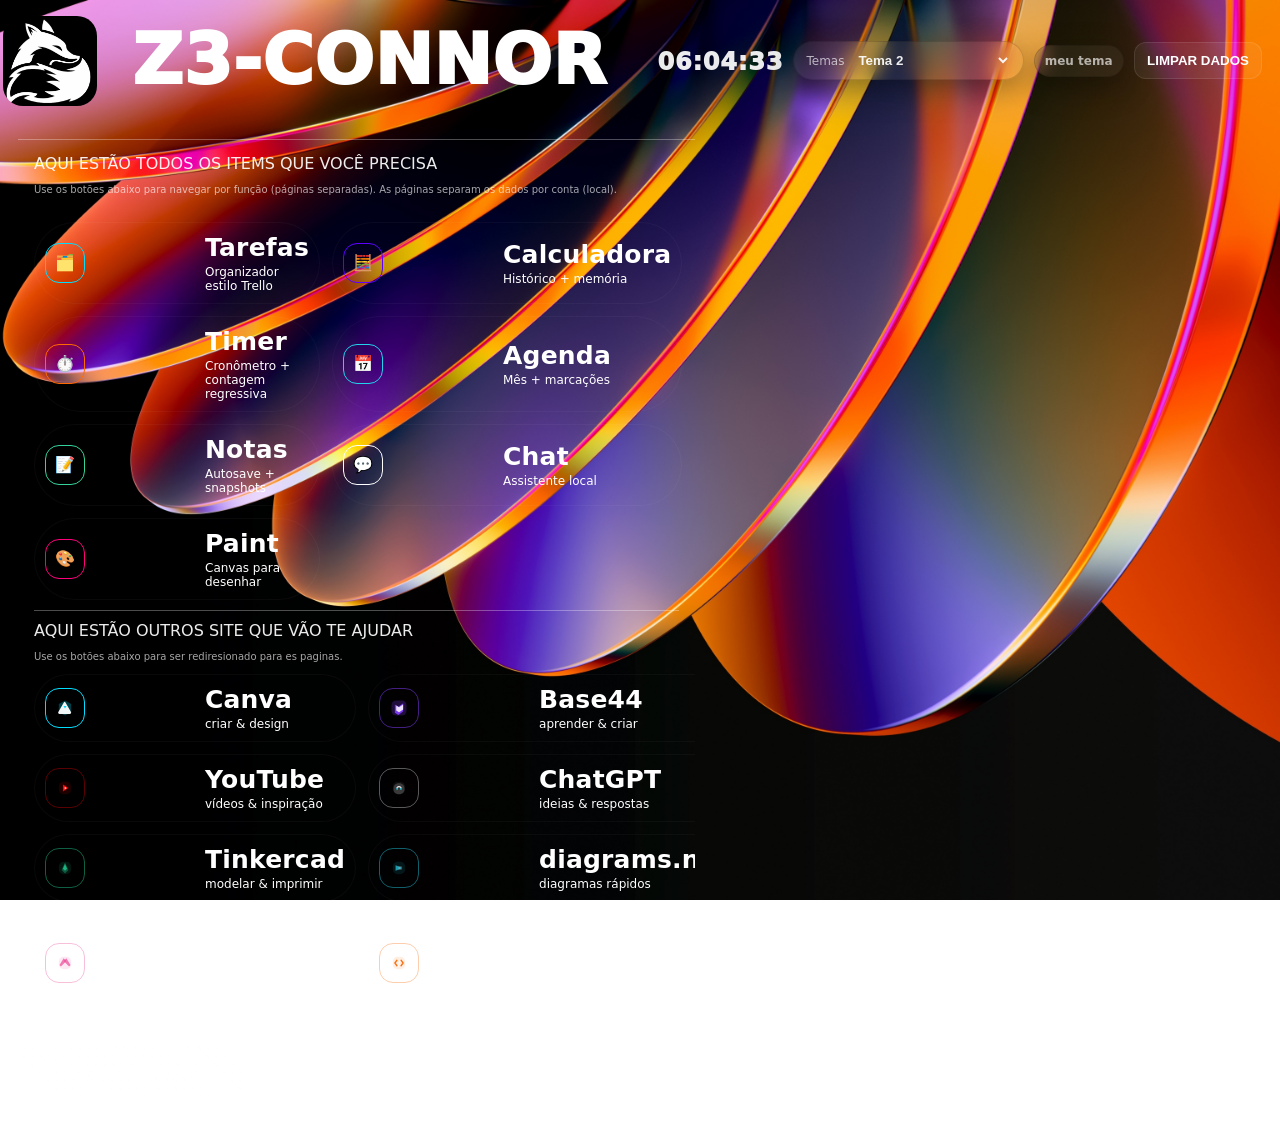
==== commit dd0bdab6: "adição de animações e da opção meu tema com imagem atualizado e corrijido" ====
--- a/blackbox-dashboard-app/index.html
+++ b/blackbox-dashboard-app/index.html
@@ -1,5 +1,5 @@
 <!DOCTYPE html
-<!-- Z3-CONNOR redesigned UI (glass + animated backgrounds) - preserve theme/clock/reset logic -->
+<-- Z3-CONNOR redesigned UI (glass + animated backgrounds) - preserve theme/clock/reset logic -->
 <html lang="pt-BR">
   <head>
     <meta charset="UTF-8" />
@@ -7,7 +7,7 @@
     <meta name="color-scheme" content="dark light" />
 <title>Z3-CONNOR</title>
     <style>
-      :root{
+:root{
         --bg0:#070A12;
         --bg1:#0B1630;
         --text: rgba(255, 255, 255, 0.92);
@@ -19,6 +19,7 @@
         --stroke2: rgb(255, 0, 0);
         --good:#34d399;
         --warn:#fbbf24;
+        --siteAccent: rgb(25, 0, 255);
         --mono: ui-monospace, SFMono-Regular, Menlo, Monaco, Consolas, "Liberation Mono", "Courier New", monospace;
         --sans: ui-sans-serif, system-ui, -apple-system, Segoe UI, Roboto, Ubuntu, Cantarell, Noto Sans, Helvetica, Arial, "Apple Color Emoji","Segoe UI Emoji";
       }
@@ -71,7 +72,7 @@
         display:block;
         margin:0 auto 14px;
         border-radius:16px;
-        box-shadow: 0 18px 60px rgba(0,0,0,.25);
+        box-shadow: 0 18px 60px rgba(106, 106, 106, 0.294);
       }
       .topbar{max-width:1980px;margin:0 auto 16px;display:grid;grid-template-columns:1fr auto 1fr;align-items:center;gap:14px}
       .topbar > .brand{grid-column:1;justify-self:start}
@@ -80,7 +81,7 @@
 
 
 
-      .brand{display:flex;align-items:center;gap:20px}
+      .brand{display:flex;align-items:center;gap:50px}
 
       .logo{
         width:64px;height:64px;border-radius:20px;
@@ -95,7 +96,7 @@
         animation: logoPulse 4s ease-in-out infinite;
       }
       @keyframes logoPulse{
-        0%,100%{box-shadow: 0 0 40px rgba(2,132,199,0.3), 0 0 80px rgba(124,58,237,0.15), inset 0 0 20px rgba(56,189,248,0.1);}
+        0%,100%{box-shadow: 0 0 40px rgba(0, 170, 255, 0.3), 0 0 80px rgba(124,58,237,0.15), inset 0 0 20px rgba(56,189,248,0.1);}
         50%{box-shadow: 0 0 60px rgba(2,132,199,0.5), 0 0 100px rgba(124,58,237,0.25), inset 0 0 30px rgba(56,189,248,0.15);}
       }
 
@@ -111,7 +112,7 @@
         background:none;
         -webkit-background-clip: initial;
         background-clip: initial;
-        color:#ff0000;
+        color:#ffffff;
 
         font-size:70px;
 
@@ -123,18 +124,20 @@
         background-clip: initial;
         color:#ffffff;
 
-        text-shadow:0 0 40px rgba(0, 170, 255, 0.254);
         animation: titleGlow 4s ease-in-out infinite;
       }
       @keyframes titleGlow{
-        0%,100%{filter:drop-shadow(0 0 8px rgb(146, 146, 146));}
-        50%{filter:drop-shadow(0 0 16px rgba(0, 0, 0, 0.683));}
+        0%{text-shadow:0 0 40px rgb(255, 0, 0), 0 0 80px rgba(255, 0, 0, 0.5);}
+        33%{text-shadow:0 0 40px rgb(0, 255, 13), 0 0 80px rgba(0, 255, 13, 0.5);}
+        66%{text-shadow:0 0 40px rgb(0, 21, 255), 0 0 80px rgba(0, 21, 255, 0.5);}
+        100%{text-shadow:0 0 40px rgb(255, 0, 0), 0 0 80px rgba(255, 0, 0, 0.5);}
       }
       .brand p{margin:2px 0 0;font-size:16px;color:var(--muted);font-weight:500;letter-spacing:.3px}
 
 
       .controls{display:flex;gap:10px;align-items:center;flex-wrap:wrap;justify-content:flex-end}
-      .pill{border:1px solid var(--stroke);background:rgba(255, 255, 255, 0.05);border-radius:999px;padding:10px 12px;box-shadow:var(--shadow2);backdrop-filter:blur(10px);display:flex;gap:10px;align-items:center}
+      .pill{border:1px solid var(--stroke);background:rgba(255, 255, 255, 0.05);border-radius:999px;padding:10px 12px;box-shadow:var(--shadow2);backdrop-filter:blur(10px);display:flex;gap:10px;align-items:center;transition:transform .16s ease, border-color .2s ease, background .2s ease, box-shadow .2s ease}
+      .pill:hover{transform:translateY(-2px);border-color:rgba(255,255,255,0.3);background:rgba(255,255,255,0.1);box-shadow:0 8px 30px rgba(0,0,0,0.5), 0 0 15px rgba(255,255,255,0.1)}
       .pill label{font-size:12px;color:var(--muted)}
       select{background:transparent;border:none;color:var(--text);outline:none;font-weight:650}
       option{background:#0b0d16}
@@ -143,7 +146,8 @@
       @media (max-width:980px){.navGrid{grid-template-columns:1fr}}
 
       .card{border-radius:var(--radius);background:transparent;border:none;box-shadow:none;backdrop-filter:none;overflow:hidden}
-      .card .hd{padding:14px 300px 10px;border-bottom:1px solid rgb(0, 60, 255);background:transparent}
+      .card .hd{padding:14px 300px 10px;border-bottom:1px solid rgba(255, 255, 255, 0.3);background:transparent}
+
       .card .hd h2{margin:0;font-size:30px;letter-spacing:.25px;text-transform:uppercase;color:rgb(255, 255, 255);line-height:1}
 #deviceClock{display:inline-block;transform:translateY(1px);font-size:24px;font-weight:1000;letter-spacing:.8px;}
 
@@ -204,12 +208,12 @@
       }
       .linkBtn:hover{
         transform: translateY(-4px) scale(1.08);
-        border-color:rgba(34,211,238,.78);
-        background: linear-gradient(180deg, rgba(34,211,238,.16), rgba(124,58,237,.08));
-        box-shadow:
-          0 24px 70px rgba(0, 6, 255, 0.26),
-          0 0 0 1px rgba(34,211,238,.34) inset,
-          0 0 22px rgba(34,211,238,.20);
+        border-color:rgba(255, 255, 255, 0.088);
+        background: linear-gradient(180deg, rgba(255, 255, 255, 0.05), rgba(255, 255, 255, 0.05));
+          box-shadow:
+          0 24px 70px rgba(0, 0, 0, 0.8),
+          0 0 0 1px rgba(255, 255, 255, 0) inset,
+          0 0 22px rgb(0, 0, 0);
       }
 
       .linkBtn:focus-visible{
@@ -219,18 +223,48 @@
       .ico{width:40px;height:40px;border-radius:14px;border:1px solid rgba(255, 0, 0, 0);display:flex;align-items:center;justify-content:center;position:relative;overflow:hidden}
       .ico:after{content:"";position:absolute;inset:-40%;background:radial-gradient(circle at 60% 60%, rgba(255, 0, 0, 0), transparent 55%);transform:rotate(15deg)}
       .linkTxt{display:flex;flex-direction:column;gap:3px;position:relative}
-      .linkTxt b{font-size:25px;letter-spacing:.2px}
-      .linkTxt span{font-size:12px;color:var(--muted)}
+      .linkTxt b{font-size:25px;letter-spacing:.2px;color:#ffffff}
+      .linkTxt span{font-size:12px;color:#ffffff}
+
 
       .userBox{display:flex;flex-direction:column;gap:10px}
       .row{display:flex;gap:10px;align-items:center;flex-wrap:wrap}
       input[type="text"], input[type="password"]{
         width:100%;max-width:340px;background:rgba(255, 0, 0, 0);border:1px solid rgb(255, 255, 255);border-radius:12px;padding:10px;color:var(--text);outline:none
       }
-      .btn{cursor:pointer;border:1px solid rgba(255, 255, 255, 0.18);background:rgba(255,255,255,.06);color:#ffffff;padding:10px 12px;border-radius:12px;font-weight:900;transition:transform .12s ease, background .2s ease, border-color .2s ease;user-select:none}
-
-      .btn:hover{transform:translateY(-1px);border-color:rgb(255, 0, 0);background:rgba(255, 0, 0, 0.1)}
+      .btn{cursor:pointer;border:1px solid rgba(255, 255, 255, 0.101);background:rgba(255,255,255,.06);color:#ffffff;padding:10px 12px;border-radius:12px;font-weight:900;transition:transform .12s ease, background .2s ease, border-color .2s ease;user-select:none}
+
+      /* RGB Animation for GitHub button only */
+      #btnResetAll + .btn, a.btn{animation:btnRGBGlow 2s ease-in-out infinite;position:relative;overflow:hidden}
+
+      @keyframes btnRGBGlow{
+        0%{box-shadow:0 0 5px rgba(255,0,0,0.5), 0 0 10px rgba(255,0,0,0.3), inset 0 0 5px rgba(255,0,0,0.1);border-color:rgba(255,0,0,0.5);}
+        33%{box-shadow:0 0 5px rgba(0,255,13,0.5), 0 0 10px rgba(0,255,13,0.3), inset 0 0 5px rgba(0,255,13,0.1);border-color:rgba(0,255,13,0.5);}
+        66%{box-shadow:0 0 5px rgba(0,21,255,0.5), 0 0 10px rgba(0,21,255,0.3), inset 0 0 5px rgba(0,21,255,0.1);border-color:rgba(0,21,255,0.5);}
+        100%{box-shadow:0 0 5px rgba(255,0,0,0.5), 0 0 10px rgba(255,0,0,0.3), inset 0 0 5px rgba(255,0,0,0.1);border-color:rgba(255,0,0,0.5);}
+      }
+
+      #btnResetAll + .btn::before, a.btn::before{content:'';position:absolute;top:-50%;left:-50%;width:200%;height:200%;background:linear-gradient(45deg, transparent 30%, rgba(255,255,255,0.05) 50%, transparent 70%);animation:btnShine 3s ease-in-out infinite;pointer-events:none;}
+
+      @keyframes btnShine{
+        0%{transform:translateX(-100%) rotate(45deg);}
+        50%{transform:translateX(100%) rotate(45deg);}
+        100%{transform:translateX(100%) rotate(45deg);}
+      }
+
+      .btn:hover{transform:translateY(-1px);border-color:rgba(0, 0, 0, 0);background:rgba(0, 0, 0, 0)}
       .btn:active{transform:translateY(0) scale(.99)}
+
+      /* Clean sweep animation overlay */
+      .cleanSweep{position:fixed;top:0;left:0;width:100%;height:100%;pointer-events:none;z-index:9999;overflow:hidden}
+      .cleanSweep::before{content:'';position:absolute;top:-100%;left:0;width:100%;height:200%;background:linear-gradient(180deg, transparent 0%, rgba(255,255,255,0.9) 40%, rgba(255,255,255,1) 50%, rgba(255,255,255,0.9) 60%, transparent 100%);animation:sweepDown 1.5s ease-in-out forwards}
+
+      @keyframes sweepDown{
+        0%{top:-100%;opacity:0}
+        30%{top:0;opacity:1}
+        70%{top:0;opacity:1}
+        100%{top:100%;opacity:0}
+      }
 
       .toast{position:fixed;right:18px;bottom:18px;padding:12px 14px;background:rgba(255, 255, 255, 0.55);border:1px solid rgba(255,255,255,.18);border-radius:14px;box-shadow:var(--shadow);backdrop-filter:blur(10px);color:var(--text);transform:translateY(12px);opacity:0;pointer-events:none;transition:opacity .2s ease, transform .2s ease;max-width:360px}
       .toast.show{opacity:1;transform:translateY(0)}
@@ -272,13 +306,23 @@
               <option value="sunset">dark</option>
               <option value="midnight">gotancity</option>
               <option value="mono">Mono</option>
-              <option value="image">Minha imagem</option>
+              <option value="./temas/tema1.jpg">Tema 1</option>
+              <option value="./temas/tema2a.jpg">Tema 2</option>
+              <option value="./temas/tema 2-4k.jpg">Tema 3</option>
+              <option value="./temas/tema3.jpg">Tema 4</option>
+              <option value="./temas/tema4.jpg">Tema 5</option>
+              <option value="./temas/tema5.jpg">Tema 6</option>
+              <option value="./temas/tema5.png">Tema 7</option>
+              <option value="./temas/tema6.png">Tema 8</option>
+              <option value="./temas/tema7.png">Tema 9</option>
+              <option value="custom">Minha imagem (tema)</option>
+
             </select>
           </div>
 
           <div class="pill" style="padding:8px 10px;">
             <label for="themeImage" style="font-size:12px;color:var(--muted);font-weight:700;cursor:pointer;">
-              Imagem
+              meu tema
             </label>
             <input type="file" id="themeImage" accept="image/*" style="display:none" />
           </div>
@@ -327,7 +371,7 @@
               </a>
             </div>
             
-            <div class="head" style="border-top:1px solid rgb(0, 60, 255);padding-top:10px;">AQUI ESTÃO OUTROS SITE QUE VÃO TE AJUDAR</div>
+            <div class="head" style="border-top:1px solid rgba(255, 255, 255, 0.3);padding-top:10px;">AQUI ESTÃO OUTROS SITE QUE VÃO TE AJUDAR</div>
             <div style="color:var(--muted);font-size:10px;line-height:1.45">
 
               Use os botões abaixo para ser rediresionado para es paginas.
@@ -471,10 +515,53 @@
 
       const themeSel = $('#themeSel');
       function applyTheme(theme){
-        if(theme === 'image') return;
+        // Se o usuário escolheu tema "custom", usa a imagem salva pelo input file
+        if(theme === 'custom' || theme === 'image'){
+          document.body.dataset.theme = 'custom';
+          try{ localStorage.setItem('bb_theme', 'custom'); }catch{}
+
+          const saved = (()=>{
+            try{ return localStorage.getItem('bb_theme_image'); }catch{ return null; }
+          })();
+          if(saved) applyImageTheme(saved);
+          return;
+        }
+
+        // Se o tema for um caminho de arquivo (ex: ./temas/tema1.jpg), aplica como background
+        if(theme && theme.startsWith('./')){
+          document.body.dataset.theme = 'file';
+          try{ localStorage.setItem('bb_theme', theme); }catch{}
+          
+          // Remove estilos inline anteriores
+          document.body.style.backgroundImage = '';
+          document.body.style.backgroundSize = '';
+          document.body.style.backgroundPosition = '';
+          document.body.style.backgroundRepeat = '';
+          document.body.style.backgroundAttachment = '';
+          
+          // Aplica a imagem do tema
+          document.body.style.backgroundImage = `url(${theme})`;
+          document.body.style.backgroundSize = 'cover';
+          document.body.style.backgroundPosition = 'center';
+          document.body.style.backgroundRepeat = 'no-repeat';
+          document.body.style.backgroundAttachment = 'fixed';
+          return;
+        }
+
+        // Tema normal (aurora, sunset, midnight, mono): garante que "file" não fique ativo.
         document.body.dataset.theme = theme;
+
+        // remove background-image inline
+        document.body.style.backgroundImage = '';
+        document.body.style.backgroundSize = '';
+        document.body.style.backgroundPosition = '';
+        document.body.style.backgroundRepeat = '';
+        document.body.style.backgroundAttachment = '';
+
         try{ localStorage.setItem('bb_theme', theme); }catch{}
       }
+
+
 
       function applyImageTheme(dataUrl){
         // Guarda como background-image no CSS inline via body.style
@@ -485,19 +572,52 @@
         document.body.style.backgroundPosition = 'center';
         document.body.style.backgroundRepeat = 'no-repeat';
         document.body.style.backgroundAttachment = 'fixed';
-      }
+
+        // garante que o tema `image` continue ativo ao navegar/voltar
+        document.body.dataset.theme = 'image';
+      }
+
+
+      // Auto-save: garante que a preferência de imagem persista ao recarregar
+// (mantido por compatibilidade) 
+      function persistImageThemeOnLoad(){}
 
       (function initTheme(){
 
-        let t = 'aurora';
-
-        try{ t = localStorage.getItem('bb_theme') || 'aurora'; }catch{}
-        if(themeSel) themeSel.value = t;
+
+        let t = './temas/tema2a.jpg';
+
+        try{ t = localStorage.getItem('bb_theme') || './temas/tema2a.jpg'; }catch{}
+        const themeSelEl = $('#themeSel');
+        if(themeSelEl) themeSelEl.value = t;
+
+        // Se o tema salvo for custom/image, reaplica a imagem salva
+        if(t === 'custom' || t === 'image'){
+          try{
+            const d = localStorage.getItem('bb_theme_image');
+            if(d){
+              applyImageTheme(d);
+            }
+          }catch{}
+
+          document.body.dataset.theme = 'custom';
+          try{ localStorage.setItem('bb_theme', 'custom'); }catch{}
+          return;
+        }
+
+        // Se o tema salvo for um caminho de arquivo, reaplica
+        if(t && t.startsWith('./')){
+          applyTheme(t);
+          return;
+        }
+
+        // Tema normal
         applyTheme(t);
       })();
+
       themeSel?.addEventListener('change', (e)=> {
         const v = e.target.value;
-        if(v === 'image'){
+        if(v === 'custom' || v === 'image'){
           // carrega a última imagem salva, se houver
           try{
             const d = localStorage.getItem('bb_theme_image');
@@ -505,26 +625,30 @@
           }catch{}
           return;
         }
-        // se mudou para tema normal, remove imagem aplicada inline
-        document.body.style.backgroundImage = '';
-        document.body.style.backgroundSize = '';
-        document.body.style.backgroundPosition = '';
-        document.body.style.backgroundRepeat = '';
-        document.body.style.backgroundAttachment = '';
+        // Para temas normais ou temas de arquivo, aplica o tema
         applyTheme(v);
       });
 
       const themeImageInput = $('#themeImage');
-      themeImageInput?.addEventListener('change', async (e)=>{
-        const file = e.target.files && e.target.files[0];
+      function persistImageTheme(file){
+        const STORAGE_KEY = 'bb_theme_image';
         if(!file) return;
         const reader = new FileReader();
         reader.onload = ()=>{
-          applyImageTheme(String(reader.result || ''));
-          // força o select na opção image
-          if(themeSel) themeSel.value = 'image';
+          const dataUrl = String(reader.result || '');
+          try{ localStorage.setItem(STORAGE_KEY, dataUrl); }catch{}
+          applyImageTheme(dataUrl);
+          // garante que o select fique no modo custom
+          if(themeSel) themeSel.value = 'custom';
         };
         reader.readAsDataURL(file);
+      }
+
+      themeImageInput?.addEventListener('change', async (e)=>{
+
+        const file = e.target.files && e.target.files[0];
+        if(!file) return;
+        persistImageTheme(file);
       });
 
       // Removido: lógica de Conta (Privacidade)
@@ -546,18 +670,30 @@
       renderDeviceClock();
       setInterval(renderDeviceClock, 1000);
 
-      // Reset all (mantido)
+      // Reset all with clean sweep animation
       $('#btnResetAll')?.addEventListener('click', ()=>{
 
         const ok = confirm('Resetar dados locais?');
         if(!ok) return;
+
+        // Create clean sweep overlay
+        const sweep = document.createElement('div');
+        sweep.className = 'cleanSweep';
+        document.body.appendChild(sweep);
+
+        // Clear data
         Object.keys(localStorage).forEach(k=>{
           if(k.startsWith('bb_')){
             try{ localStorage.removeItem(k);}catch{}
           }
         });
+
+        // Show toast and reload after animation
         toast('Reset completo.');
-        setTimeout(()=>location.reload(), 700);
+        setTimeout(()=>{
+          sweep.remove();
+          location.reload();
+        }, 1500);
       });
     </script>
   </body>
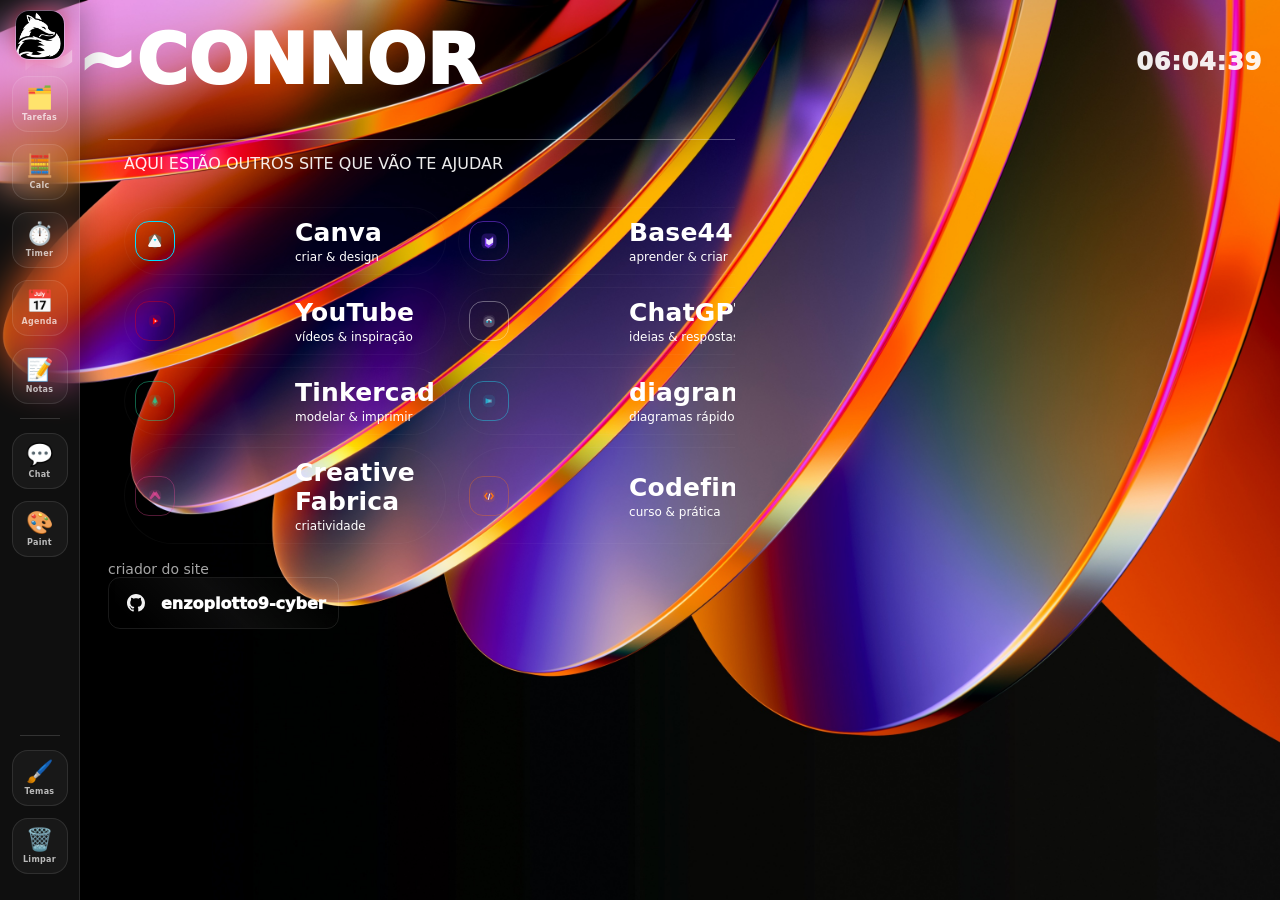
==== commit 351dd259: "adĩção barra de tarefas" ====
--- a/blackbox-dashboard-app/index.html
+++ b/blackbox-dashboard-app/index.html
@@ -107,30 +107,14 @@
       .brand h1{
         justify-self:center;
         margin:0;
-
-        /* cor sólida (troque #ffcc00 pelo valor desejado) */
         background:none;
         -webkit-background-clip: initial;
         background-clip: initial;
         color:#ffffff;
-
         font-size:70px;
-
         line-height:1.1;
         letter-spacing:.5px;
         font-weight:950;
-
-        -webkit-background-clip: initial;
-        background-clip: initial;
-        color:#ffffff;
-
-        animation: titleGlow 4s ease-in-out infinite;
-      }
-      @keyframes titleGlow{
-        0%{text-shadow:0 0 40px rgb(255, 0, 0), 0 0 80px rgba(255, 0, 0, 0.5);}
-        33%{text-shadow:0 0 40px rgb(0, 255, 13), 0 0 80px rgba(0, 255, 13, 0.5);}
-        66%{text-shadow:0 0 40px rgb(0, 21, 255), 0 0 80px rgba(0, 21, 255, 0.5);}
-        100%{text-shadow:0 0 40px rgb(255, 0, 0), 0 0 80px rgba(255, 0, 0, 0.5);}
       }
       .brand p{margin:2px 0 0;font-size:16px;color:var(--muted);font-weight:500;letter-spacing:.3px}
 
@@ -142,8 +126,27 @@
       select{background:transparent;border:none;color:var(--text);outline:none;font-weight:650}
       option{background:#0b0d16}
 
-      .navGrid{max-width:121280px;margin:0 auto;display:grid;grid-template-columns:1.1fr .9fr;gap:14px}
-      @media (max-width:980px){.navGrid{grid-template-columns:1fr}}
+      /* Sidebar Taskbar - Fixed left navigation */
+      .sidebar{position:fixed;left:0;top:0;width:80px;height:100vh;background:rgba(255,255,255,0.06);backdrop-filter:blur(20px);-webkit-backdrop-filter:blur(20px);border-right:1px solid rgba(255,255,255,0.1);display:flex;flex-direction:column;align-items:center;padding:10px 0 20px;z-index:1000;box-shadow:4px 0 30px rgba(0,0,0,0.3)}
+      .sidebarBtn{width:56px;height:56px;border-radius:16px;border:1px solid rgba(255,255,255,0.1);background:rgba(255,255,255,0.04);display:flex;flex-direction:column;align-items:center;justify-content:center;gap:4px;margin:6px 0;text-decoration:none;transition:all 0.2s ease;position:relative;cursor:pointer}
+      .sidebarBtn:hover{
+        background:rgba(255,255,255,0.12);
+        border-color:rgba(255,255,255,0.25);
+        transform:translateY(-4px) scale(1.08);
+        box-shadow:0 24px 70px rgba(0,0,0,0.8), 0 0 0 1px rgba(255,255,255,0) inset, 0 0 22px rgba(0,0,0,0.5);
+      }
+      .sidebarBtn.active{background:rgba(255,255,255,0.15);border-color:rgba(255,255,255,0.3);box-shadow:0 0 20px rgba(255,255,255,0.1)}
+      .sidebarBtn .sico{font-size:22px;line-height:1}
+      .sidebarBtn .slabel{font-size:8px;color:rgba(255,255,255,0.7);font-weight:600;letter-spacing:0.3px}
+      .sidebarDivider{width:40px;height:1px;background:rgba(255,255,255,0.15);margin:8px 0}
+
+      /* Page transition animation */
+      @keyframes pageFadeIn{from{opacity:0;transform:translateY(10px)}to{opacity:1;transform:translateY(0)}}
+      .pageTransition{animation:pageFadeIn 0.3s ease forwards}
+
+      .navGrid{max-width:121280px;margin:0 auto;margin-left:90px;display:grid;grid-template-columns:1.1fr .9fr;gap:14px}
+      @media (max-width:980px){.navGrid{grid-template-columns:1fr;margin-left:0}}
+      @media (max-width:768px){.sidebar{display:none}}
 
       .card{border-radius:var(--radius);background:transparent;border:none;box-shadow:none;backdrop-filter:none;overflow:hidden}
       .card .hd{padding:14px 300px 10px;border-bottom:1px solid rgba(255, 255, 255, 0.3);background:transparent}
@@ -232,7 +235,7 @@
       input[type="text"], input[type="password"]{
         width:100%;max-width:340px;background:rgba(255, 0, 0, 0);border:1px solid rgb(255, 255, 255);border-radius:12px;padding:10px;color:var(--text);outline:none
       }
-      .btn{cursor:pointer;border:1px solid rgba(255, 255, 255, 0.101);background:rgba(255,255,255,.06);color:#ffffff;padding:10px 12px;border-radius:12px;font-weight:900;transition:transform .12s ease, background .2s ease, border-color .2s ease;user-select:none}
+      .btn{cursor:pointer;border:1px solid rgba(255, 255, 255, 0.101);background:rgba(255, 255, 255, 0);color:#ffffff;padding:10px 12px;border-radius:12px;font-weight:900;transition:transform .12s ease, background .2s ease, border-color .2s ease;user-select:none}
 
       /* RGB Animation for GitHub button only */
       #btnResetAll + .btn, a.btn{animation:btnRGBGlow 2s ease-in-out infinite;position:relative;overflow:hidden}
@@ -252,7 +255,7 @@
         100%{transform:translateX(100%) rotate(45deg);}
       }
 
-      .btn:hover{transform:translateY(-1px);border-color:rgba(0, 0, 0, 0);background:rgba(0, 0, 0, 0)}
+      .btn:hover{transform:content: '\e819';(-10px);border-color:rgba(255, 255, 255, 0.09);background:rgba(255, 0, 0, 0)}
       .btn:active{transform:translateY(0) scale(.99)}
 
       /* Clean sweep animation overlay */
@@ -266,68 +269,93 @@
         100%{top:100%;opacity:0}
       }
 
-      .toast{position:fixed;right:18px;bottom:18px;padding:12px 14px;background:rgba(255, 255, 255, 0.55);border:1px solid rgba(255,255,255,.18);border-radius:14px;box-shadow:var(--shadow);backdrop-filter:blur(10px);color:var(--text);transform:translateY(12px);opacity:0;pointer-events:none;transition:opacity .2s ease, transform .2s ease;max-width:360px}
+      .toast{position:fixed;right:18px;bottom:18px;padding:12px 14px;background:rgba(128, 128, 128, 0.55);border:1px solid rgba(255,255,255,.18);border-radius:14px;box-shadow:var(--shadow);backdrop-filter:blur(10px);color:var(--text);transform:translateY(12px);opacity:0;pointer-events:none;transition:opacity .2s ease, transform .2s ease;max-width:360px}
       .toast.show{opacity:1;transform:translateY(0)}
     </style>
   </head>
   <body>
     <div class="app">
+      <!-- Sidebar Taskbar -->
+      <nav class="sidebar" aria-label="Barra de tarefas">
+        <!-- Logo no topo -->
+        <div style="width:50px;height:50px;margin-bottom:10px;overflow:hidden;border-radius:14px;border:1px solid rgba(255,255,255,0.15);box-shadow:0 0 15px rgba(255,0,0,0.3)">
+          <img src="./logo2.jpg" alt="Logo" style="width:100%;height:100%;object-fit:cover;display:block"/>
+        </div>
+
+        <!-- Botões das páginas -->
+        <a class="sidebarBtn" href="./_pages/tarefas.html" title="Tarefas">
+          <span class="sico">🗂️</span>
+          <span class="slabel">Tarefas</span>
+        </a>
+        <a class="sidebarBtn" href="./_pages/calculadora.html" title="Calculadora">
+          <span class="sico">🧮</span>
+          <span class="slabel">Calc</span>
+        </a>
+        <a class="sidebarBtn" href="./_pages/timer.html" title="Timer">
+          <span class="sico">⏱️</span>
+          <span class="slabel">Timer</span>
+        </a>
+        <a class="sidebarBtn" href="./_pages/agenda.html" title="Agenda">
+          <span class="sico">📅</span>
+          <span class="slabel">Agenda</span>
+        </a>
+        <a class="sidebarBtn" href="./_pages/notas.html" title="Notas">
+          <span class="sico">📝</span>
+          <span class="slabel">Notas</span>
+        </a>
+        <div class="sidebarDivider"></div>
+        <a class="sidebarBtn" href="./_pages/chatbot.html" title="Chat">
+          <span class="sico">💬</span>
+          <span class="slabel">Chat</span>
+        </a>
+        <a class="sidebarBtn" href="./_pages/paint.html" title="Paint">
+          <span class="sico">🎨</span>
+          <span class="slabel">Paint</span>
+        </a>
+
+        <!-- Parte inferior: Temas e Limpar -->
+        <div style="flex:1"></div>
+        <div class="sidebarDivider"></div>
+
+        <div class="sidebarBtn" title="Temas" style="cursor:pointer">
+          <span class="sico">🖌️</span>
+          <span class="slabel">Temas</span>
+          <select id="themeSelSidebar" style="position:absolute;inset:0;opacity:0;cursor:pointer;width:100%;height:100%" aria-label="Selecionar tema">
+            <option value="aurora">padrão</option>
+            <option value="sunset">dark</option>
+            <option value="midnight">gotancity</option>
+            <option value="mono">Mono</option>
+            <option value="./temas/tema1.jpg">Tema 1</option>
+            <option value="./temas/tema2a.jpg">Tema 2</option>
+            <option value="./temas/tema 2-4k.jpg">Tema 3</option>
+            <option value="./temas/tema3.jpg">Tema 4</option>
+            <option value="./temas/tema4.jpg">Tema 5</option>
+            <option value="./temas/tema5.jpg">Tema 6</option>
+            <option value="./temas/tema5.png">Tema 7</option>
+            <option value="./temas/tema6.png">Tema 8</option>
+            <option value="./temas/tema7.png">Tema 9</option>
+            <option value="custom">Minha imagem</option>
+          </select>
+        </div>
+
+        <div class="sidebarBtn" id="btnResetSidebar" title="Limpar dados" style="cursor:pointer">
+          <span class="sico">🗑️</span>
+          <span class="slabel">Limpar</span>
+        </div>
+      </nav>
+
       <img
       />
         <div class="topbar">
           <div class="brand" style="justify-content:center;">
-
-            <div class="logo" aria-hidden="true" style="overflow:visible;background:transparent;border:none;box-shadow:none;animation:none;flex:0 0 auto;display:flex;align-items:center;justify-content:center">
-
-
-
-
-<img
-src="./logo2.jpg"
-  alt="Logo"
-  style="width:100px;height:90px;object-fit:contain;display:block;border-radius:20px"
-/>
+            <div>
+              <h1>~~CONNOR</h1>
             </div>
-<div>
-<h1>Z3-CONNOR</h1>
-          </div>
         </div>
       <div class="controls" id="topbarRight">
             <div id="topbarRightClock" aria-label="Relógio do dispositivo">
               <span id="deviceClock">00:00:00</span>
-
-
             </div>
-          <div class="pill">
-            <label for="themeSel">Temas</label>
-            <select id="themeSel" aria-label="Tema de fundo">
-
-              <option value="aurora">padrão</option>
-              <option value="sunset">dark</option>
-              <option value="midnight">gotancity</option>
-              <option value="mono">Mono</option>
-              <option value="./temas/tema1.jpg">Tema 1</option>
-              <option value="./temas/tema2a.jpg">Tema 2</option>
-              <option value="./temas/tema 2-4k.jpg">Tema 3</option>
-              <option value="./temas/tema3.jpg">Tema 4</option>
-              <option value="./temas/tema4.jpg">Tema 5</option>
-              <option value="./temas/tema5.jpg">Tema 6</option>
-              <option value="./temas/tema5.png">Tema 7</option>
-              <option value="./temas/tema6.png">Tema 8</option>
-              <option value="./temas/tema7.png">Tema 9</option>
-              <option value="custom">Minha imagem (tema)</option>
-
-            </select>
-          </div>
-
-          <div class="pill" style="padding:8px 10px;">
-            <label for="themeImage" style="font-size:12px;color:var(--muted);font-weight:700;cursor:pointer;">
-              meu tema
-            </label>
-            <input type="file" id="themeImage" accept="image/*" style="display:none" />
-          </div>
-
-          <button class="btn" id="btnResetAll" title="Limpa seus dados locais">LIMPAR DADOS</button>
         </div>
       </div>
 
@@ -336,46 +364,7 @@
           <div class="hd"><h2></h2></div>
           <div class="bd welcome">
 
-            <div class="head">AQUI ESTÃO TODOS OS ITEMS QUE VOCÊ PRECISA</div>
-            <div style="color:var(--muted);font-size:10px;line-height:1.45">
-              Use os botões abaixo para navegar por função (páginas separadas). As páginas separam os dados por conta (local).
-            </div>
-            <div class="quickLinks" style="margin-top:14px">
-              <a class="linkBtn" href="./_pages/tarefas.html">
-                <div class="ico" style="background:rgba(0, 221, 255, 0);border-color:rgb(0, 221, 255)">🗂️</div>
-                <div class="linkTxt"><b>Tarefas</b><span>Organizador estilo Trello</span></div>
-              </a>
-              <a class="linkBtn" href="./_pages/calculadora.html">
-                <div class="ico" style="background:rgba(124, 58, 237, 0);border-color:rgb(93, 0, 255)">🧮</div>
-                <div class="linkTxt"><b>Calculadora</b><span>Histórico + memória</span></div>
-              </a>
-              <a class="linkBtn" href="./_pages/timer.html">
-                <div class="ico" style="background:rgba(255, 106, 0, 0);border-color:rgb(255, 106, 0)">⏱️</div>
-                <div class="linkTxt"><b>Timer</b><span>Cronômetro + contagem regressiva</span></div>
-              </a>
-              <a class="linkBtn" href="./_pages/agenda.html">
-                <div class="ico" style="background:rgba(34, 211, 238, 0);border-color:rgb(34, 211, 238)">📅</div>
-                <div class="linkTxt"><b>Agenda</b><span>Mês + marcações</span></div>
-              </a>
-              <a class="linkBtn" href="./_pages/notas.html">
-                <div class="ico" style="background:rgba(52, 211, 153, 0);border-color:rgb(52, 211, 153)">📝</div>
-                <div class="linkTxt"><b>Notas</b><span>Autosave + snapshots</span></div>
-              </a>
-              <a class="linkBtn" href="./_pages/chatbot.html">
-                <div class="ico" style="background:rgba(255, 255, 255, 0);border-color:rgb(255, 255, 255)">💬</div>
-                <div class="linkTxt"><b>Chat</b><span>Assistente local</span></div>
-              </a>
-              <a class="linkBtn" href="./_pages/paint.html">
-                <div class="ico" style="background:rgba(255, 255, 255, 0);border-color:rgb(255, 0, 123)">🎨</div>
-                <div class="linkTxt"><b>Paint</b><span>Canvas para desenhar</span></div>
-              </a>
-            </div>
-            
-            <div class="head" style="border-top:1px solid rgba(255, 255, 255, 0.3);padding-top:10px;">AQUI ESTÃO OUTROS SITE QUE VÃO TE AJUDAR</div>
-            <div style="color:var(--muted);font-size:10px;line-height:1.45">
-
-              Use os botões abaixo para ser rediresionado para es paginas.
-            </div>
+            <div class="head" style="padding-bottom:10px;margin-bottom:14px;">AQUI ESTÃO OUTROS SITE QUE VÃO TE AJUDAR</div>
               <div class="quickLinks" style="margin-top:0">
 
                 <a class="linkBtn" href="https://www.canva.com/" target="_blank" rel="noopener noreferrer">
@@ -651,6 +640,42 @@
         persistImageTheme(file);
       });
 
+      // Sidebar theme selector sync
+      const themeSelSidebar = $('#themeSelSidebar');
+      if(themeSelSidebar){
+        themeSelSidebar.addEventListener('change', (e)=>{
+          const v = e.target.value;
+          // Sync with main theme selector
+          if(themeSel) themeSel.value = v;
+          applyTheme(v);
+        });
+      }
+
+      // Sidebar reset button
+      $('#btnResetSidebar')?.addEventListener('click', ()=>{
+        const ok = confirm('Resetar dados locais?');
+        if(!ok) return;
+
+        // Create clean sweep overlay
+        const sweep = document.createElement('div');
+        sweep.className = 'cleanSweep';
+        document.body.appendChild(sweep);
+
+        // Clear data
+        Object.keys(localStorage).forEach(k=>{
+          if(k.startsWith('bb_')){
+            try{ localStorage.removeItem(k);}catch{}
+          }
+        });
+
+        // Show toast and reload after animation
+        toast('Reset completo.');
+        setTimeout(()=>{
+          sweep.remove();
+          location.reload();
+        }, 1500);
+      });
+
       // Removido: lógica de Conta (Privacidade)
 
 
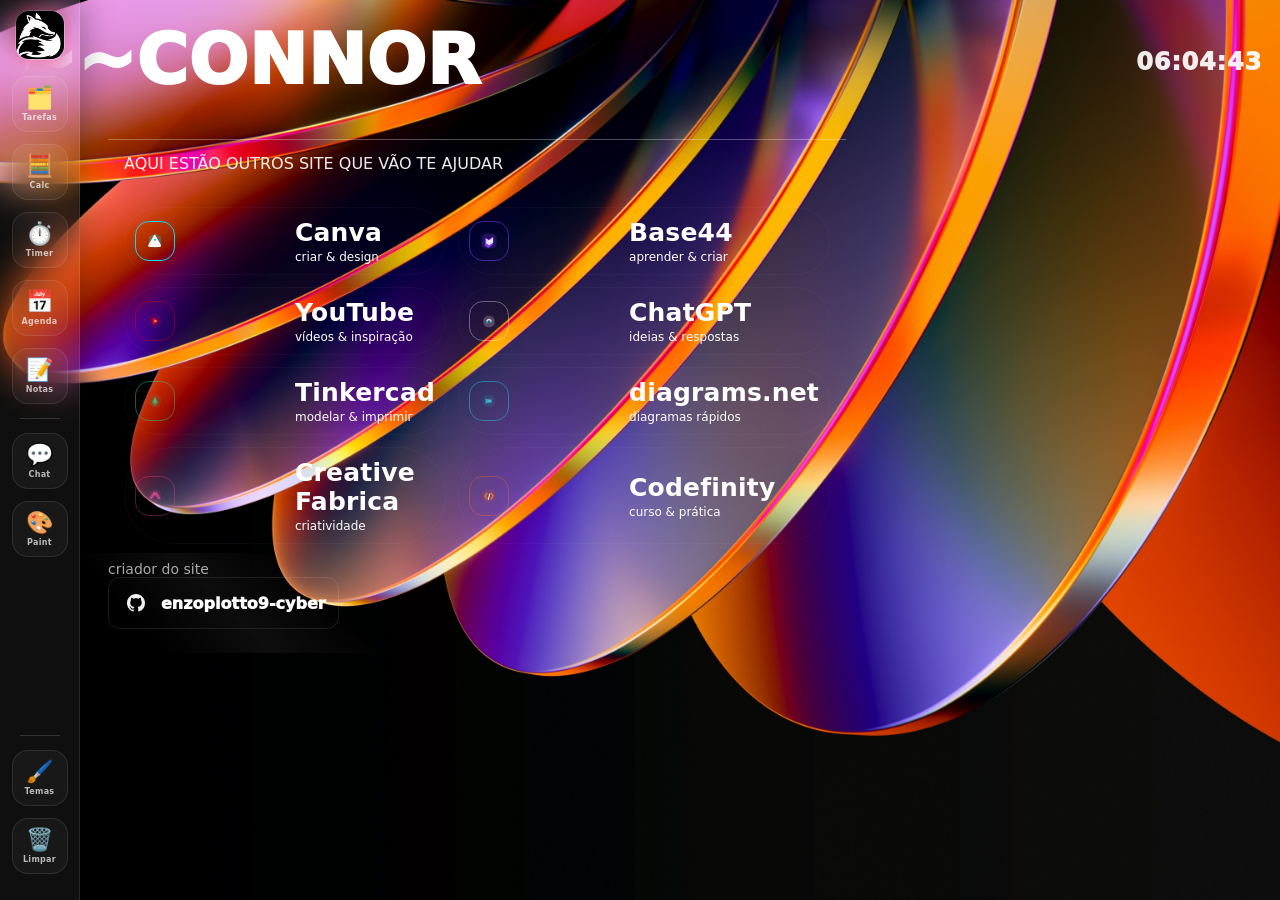
==== commit 7201a4e3: "alterei o nome do site e a logo , tambem mudei algusmas coisas extras" ====
--- a/blackbox-dashboard-app/index.html
+++ b/blackbox-dashboard-app/index.html
@@ -24,7 +24,7 @@
         --sans: ui-sans-serif, system-ui, -apple-system, Segoe UI, Roboto, Ubuntu, Cantarell, Noto Sans, Helvetica, Arial, "Apple Color Emoji","Segoe UI Emoji";
       }
       *{box-sizing:border-box}
-      html,body{height:100%}
+html,body{height:100%}
       body{
         margin:0;
         font-family: var(--sans);
@@ -148,12 +148,11 @@
       @media (max-width:980px){.navGrid{grid-template-columns:1fr;margin-left:0}}
       @media (max-width:768px){.sidebar{display:none}}
 
-      .card{border-radius:var(--radius);background:transparent;border:none;box-shadow:none;backdrop-filter:none;overflow:hidden}
+.card{border-radius:var(--radius);background:transparent;border:none;box-shadow:none;backdrop-filter:none;overflow:visible}
       .card .hd{padding:14px 300px 10px;border-bottom:1px solid rgba(255, 255, 255, 0.3);background:transparent}
 
       .card .hd h2{margin:0;font-size:30px;letter-spacing:.25px;text-transform:uppercase;color:rgb(255, 255, 255);line-height:1}
 #deviceClock{display:inline-block;transform:translateY(1px);font-size:24px;font-weight:1000;letter-spacing:.8px;}
-
 
 #topbarRightClock{margin-left:auto;display:flex;align-items:center;gap:10px}
 
@@ -223,7 +222,7 @@
         outline: 2px solid rgba(0, 221, 255, 0.85);
         outline-offset: 4px;
       }
-      .ico{width:40px;height:40px;border-radius:14px;border:1px solid rgba(255, 0, 0, 0);display:flex;align-items:center;justify-content:center;position:relative;overflow:hidden}
+.ico{width:40px;height:40px;border-radius:14px;border:1px solid rgba(255, 0, 0, 0);display:flex;align-items:center;justify-content:center;position:relative;overflow:visible}
       .ico:after{content:"";position:absolute;inset:-40%;background:radial-gradient(circle at 60% 60%, rgba(255, 0, 0, 0), transparent 55%);transform:rotate(15deg)}
       .linkTxt{display:flex;flex-direction:column;gap:3px;position:relative}
       .linkTxt b{font-size:25px;letter-spacing:.2px;color:#ffffff}
@@ -238,7 +237,7 @@
       .btn{cursor:pointer;border:1px solid rgba(255, 255, 255, 0.101);background:rgba(255, 255, 255, 0);color:#ffffff;padding:10px 12px;border-radius:12px;font-weight:900;transition:transform .12s ease, background .2s ease, border-color .2s ease;user-select:none}
 
       /* RGB Animation for GitHub button only */
-      #btnResetAll + .btn, a.btn{animation:btnRGBGlow 2s ease-in-out infinite;position:relative;overflow:hidden}
+#btnResetAll + .btn, a.btn{animation:btnRGBGlow 2s ease-in-out infinite;position:relative}
 
       @keyframes btnRGBGlow{
         0%{box-shadow:0 0 5px rgba(255,0,0,0.5), 0 0 10px rgba(255,0,0,0.3), inset 0 0 5px rgba(255,0,0,0.1);border-color:rgba(255,0,0,0.5);}
@@ -259,7 +258,7 @@
       .btn:active{transform:translateY(0) scale(.99)}
 
       /* Clean sweep animation overlay */
-      .cleanSweep{position:fixed;top:0;left:0;width:100%;height:100%;pointer-events:none;z-index:9999;overflow:hidden}
+.cleanSweep{position:fixed;top:0;left:0;width:100%;height:100%;pointer-events:none;z-index:9999;overflow:visible}
       .cleanSweep::before{content:'';position:absolute;top:-100%;left:0;width:100%;height:200%;background:linear-gradient(180deg, transparent 0%, rgba(255,255,255,0.9) 40%, rgba(255,255,255,1) 50%, rgba(255,255,255,0.9) 60%, transparent 100%);animation:sweepDown 1.5s ease-in-out forwards}
 
       @keyframes sweepDown{
@@ -325,15 +324,28 @@
             <option value="sunset">dark</option>
             <option value="midnight">gotancity</option>
             <option value="mono">Mono</option>
-            <option value="./temas/tema1.jpg">Tema 1</option>
-            <option value="./temas/tema2a.jpg">Tema 2</option>
-            <option value="./temas/tema 2-4k.jpg">Tema 3</option>
-            <option value="./temas/tema3.jpg">Tema 4</option>
-            <option value="./temas/tema4.jpg">Tema 5</option>
-            <option value="./temas/tema5.jpg">Tema 6</option>
-            <option value="./temas/tema5.png">Tema 7</option>
-            <option value="./temas/tema6.png">Tema 8</option>
-            <option value="./temas/tema7.png">Tema 9</option>
+
+            <!-- Temas (imagens na pasta ./temas) -->
+            <option value="./temas/abstract-background-glow-black-background-amoled-5k-3840x2160-8054.jpg">abstract background glow black background amoled 5k 3840x2160 8054</option>
+            <option value="./temas/dark-background-abstract-background-network-3d-background-3840x2160-8324.png">dark background abstract background network 3d background 3840x2160 8324</option>
+            <option value="./temas/flowing-fabric-3840x2160-26286.jpg">flowing fabric 3840x2160 26286</option>
+            <option value="./temas/gargantua-black-3840x2160-9621.jpg">gargantua black 3840x2160 9621</option>
+            <option value="./temas/gargantua-black-3840x2160-9659.jpg">gargantua black 3840x2160 9659</option>
+            <option value="./temas/golden-metallic-3840x2160-21510.jpg">golden metallic 3840x2160 21510</option>
+            <option value="./temas/lava-red-coloros-stock-4680x2160-362.jpg">lava red coloros stock 4680x2160 362</option>
+            <option value="./temas/mountain-landscape-3840x2160-24317.jpg">mountain landscape 3840x2160 24317</option>
+            <option value="./temas/network-abstract-background-blue-background-5k-8k-3840x2160-8270.png">network abstract background blue background 5k 8k 3840x2160 8270</option>
+            <option value="./temas/oneplus-8-pro-stock-blue-qhd-2020-3168x1440-503.png">oneplus 8 pro stock blue qhd 2020 3168x1440 503</option>
+            <option value="./temas/oneplus-8-pro-stock-colorful-4200x2160-443.jpg">oneplus 8 pro stock colorful 4200x2160 443</option>
+            <option value="./temas/oneplus-8-pro-stock-purple-qhd-2020-3168x1440-505.png">oneplus 8 pro stock purple qhd 2020 3168x1440 505</option>
+            <option value="./temas/oneplus-8-pro-stock-red-qhd-2020-3168x1440-506.png">oneplus 8 pro stock red qhd 2020 3168x1440 506</option>
+            <option value="./temas/purple-abstract-3840x2160-24770.jpg">purple abstract 3840x2160 24770</option>
+            <option value="./temas/sagittarius-a-black-3840x2160-25401.jpg">sagittarius a black 3840x2160 25401</option>
+            <option value="./temas/spot-lights-blue-dark-background-indoor-5k-3840x2160-2092.jpg">spot lights blue dark background indoor 5k 3840x2160 2092</option>
+            <option value="./temas/tema2a.jpg">tema 2a</option>
+            <option value="./temas/windows-xp-3840x2160-17062.jpg">windows xp 3840x2160 17062</option>
+            <option value="./temas/xiaomi-amoled-stock-3840x2160-25881.jpg">xiaomi amoled stock 3840x2160 25881</option>
+
             <option value="custom">Minha imagem</option>
           </select>
         </div>
